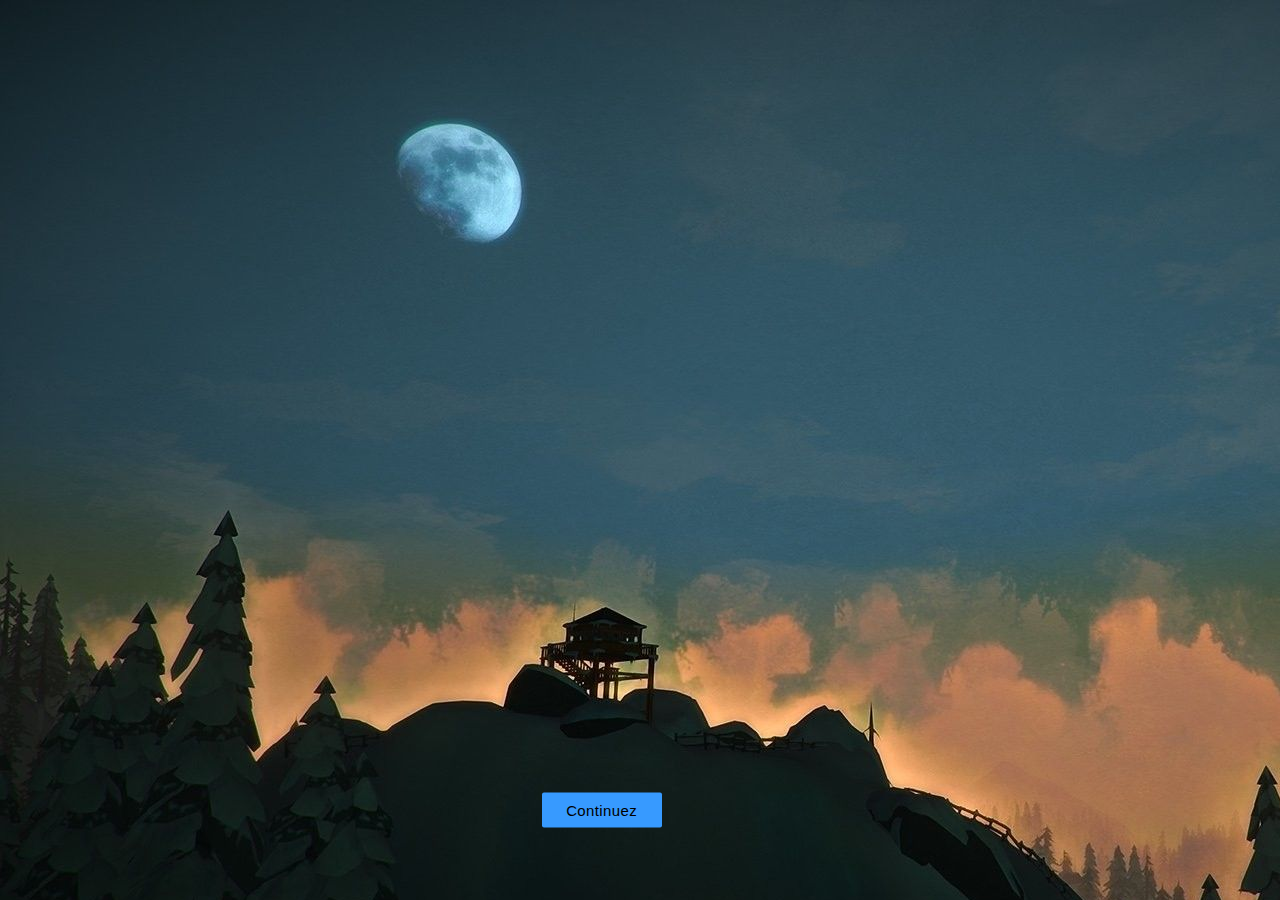
==== index.html @ bfd67bca "Update index.html" ====
<!DOCTYPE html>
<html>
<head>
	<title>11z</title>

	<link rel="stylesheet" type="text/css" href="animation/style.css">
</head>
<body>

<canvas></canvas>

<button type="button" href="pyrenees">
  <span><a href="pyrenees.html">Continuez</a></span>
</button>

</body>

 <style>
body {
  background-image: url('bg.jpg');
}
</style> 
</html>
---- animation/style.css ----
html,
body {
  height: 100%;
  overflow: hidden;
  background: #f2f2f2;
  margin: 0;
}

a:link {
  text-decoration: none;
}

a:visited {
  text-decoration: none;
}

a:hover {
  text-decoration: none;
}

a:active {
  text-decoration: none;
}

 /* unvisited link */
a:link {
  color: black;
}

/* visited link */
a:visited {
  color: black;
}

/* mouse over link */
a:hover {
  color: white;
}

/* selected link */
a:active {
  color: white;
} 



 button {
  font-family: 'Hind Guntur', sans-serif;
  font-size: 15px;
  line-height: 1;
  color: #fff;
  letter-spacing: 0.025em;

  background: #379aff;
  padding: 10px 0 10px;
  cursor: pointer;
  border: 0;
  border-radius: 2px;
  min-width: 120px;
  overflow: hidden;

  position: absolute;
  top: 90%;
  left: 47%;
  transform: translate(-50%, -50%);
}

button span {
  display: block;
  position: relative;
  z-index: 10;
}

button:after,
button:before {
  padding: 18px 0 11px;
  content: '';
  position: absolute;
  top: 0;
  left: calc(-100% - 30px);
  height: calc(100% - 29px);
  width: calc(100% + 20px);
  color: #fff;
  border-radius: 2px;
  transform: skew(-25deg);
}

button:after {
  background: #fff;
  transition: left 0.8s cubic-bezier(0.86, 0, 0.07, 1) 0.2s;
  z-index: 0;
  opacity: 0.8;
}

button:before {
  background: #13c276;
  z-index: 5;
  transition: left 1s cubic-bezier(0.86, 0, 0.07, 1);
}

button:hover:after {
  left: calc(0% - 10px);
  transition: left 0.8s cubic-bezier(0.86, 0, 0.07, 1);
}

button:hover:before {
  left: calc(0% - 10px);
  transition: left 1s cubic-bezier(0.86, 0, 0.07, 1);
}

canvas {
  width: 420px;
  height: 420px;
  background: transparent;
  position: absolute;
  top: 50%;
  left: 50%;
  transform: translate(-50%, -50%);
  pointer-events: none;
}
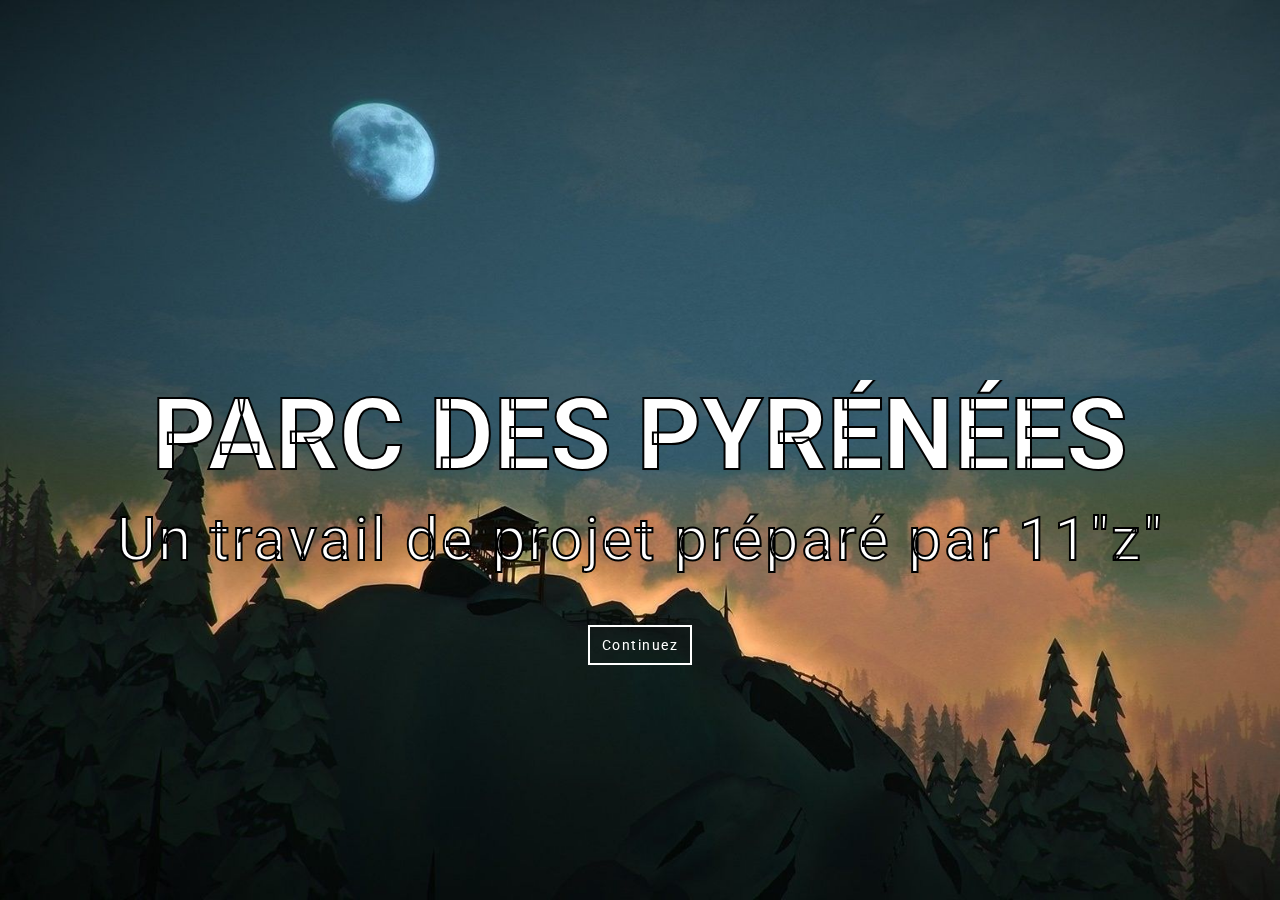
==== commit 9b24ed9e: "Update index.html" ====
--- a/index.html
+++ b/index.html
@@ -1,24 +1,88 @@
-<!DOCTYPE html>
-<html>
-<head>
-	<title>11z</title>
+<!doctype html>
+<html lang="en-US">
+	<head>
 
-	<link rel="stylesheet" type="text/css" href="animation/style.css">
-</head>
-<body>
+		<meta charset="utf-8">
+		<meta http-equiv="X-UA-Compatible" content="IE=edge">
+		<title>11z</title>
 
-<canvas></canvas>
+		<!-- Mobile Metas -->
+		<meta name="viewport" content="width=device-width, initial-scale=1">
+        
+        <!-- Google Fonts  -->
+		<link href='http://fonts.googleapis.com/css?family=Roboto:400,700,500' rel='stylesheet' type='text/css'> <!-- Body font -->
+		<link href='http://fonts.googleapis.com/css?family=Lato:300,400' rel='stylesheet' type='text/css'> <!-- Navbar font -->
 
-<button type="button" href="pyrenees">
-  <span><a href="pyrenees.html">Continuez</a></span>
-</button>
+		<!-- Libs and Plugins CSS -->
+		<link rel="stylesheet" href="inc/bootstrap/css/bootstrap.min.css">
+		<link rel="stylesheet" href="inc/animations/css/animate.min.css">
+		<link rel="stylesheet" href="inc/font-awesome/css/font-awesome.min.css"> <!-- Font Icons -->
+		<link rel="stylesheet" href="inc/owl-carousel/css/owl.carousel.css">
+		<link rel="stylesheet" href="inc/owl-carousel/css/owl.theme.css">
 
-</body>
+		<!-- Theme CSS -->
+        <link rel="stylesheet" href="css/reset.css">
+		<link rel="stylesheet" href="css/style.css">
+		<link rel="stylesheet" href="css/mobile.css">
 
- <style>
-body {
-  background-image: url('bg.jpg');
-}
-</style> 
+		<!-- Skin CSS -->
+		<link rel="stylesheet" href="css/skin/cool-gray.css">
+        <!-- <link rel="stylesheet" href="css/skin/ice-blue.css"> -->
+        <!-- <link rel="stylesheet" href="css/skin/summer-orange.css"> -->
+        <!-- <link rel="stylesheet" href="css/skin/fresh-lime.css"> -->
+        <!-- <link rel="stylesheet" href="css/skin/night-purple.css"> -->
+
+		<!-- HTML5 Shim and Respond.js IE8 support of HTML5 elements and media queries -->
+		<!-- WARNING: Respond.js doesn't work if you view the page via file:// -->
+
+		<!--[if lt IE 9]>
+			<script src="https://oss.maxcdn.com/html5shiv/3.7.2/html5shiv.min.js"></script>
+			<script src="https://oss.maxcdn.com/respond/1.4.2/respond.min.js"></script>
+		<![endif]-->
+
+	</head>
+
+    <body data-spy="scroll" data-target="#main-navbar">
+        <div class="page-loader"></div>  <!-- Display loading image while page loads -->
+    	<div class="body">
+
+            
+        	<!-- Begin text carousel intro section -->
+			<section id="text-carousel-intro-section" class="parallax" data-stellar-background-ratio="0.5" style="background-image: url(bg.jpg);">
+				
+				<div class="container">
+					<div class="caption text-center text-white" data-stellar-ratio="0.7">
+
+						<div id="owl-intro-text" class="owl-carousel">
+							<div class="item">
+								<h1>Parc des Pyrénées</h1>
+								<p>Un travail de projet préparé par 11"z"</p>
+                                <div class="extra-space-l"></div>
+								<a class="btn btn-blank" href="pyrenees" role="button">Continuez</a>
+							</div>
+						</div>
+
+					</div> <!-- /.caption -->
+				</div> <!-- /.container -->
+
+
+        <!-- Plugins JS -->
+		<script src="inc/jquery/jquery-1.11.1.min.js"></script>
+		<script src="inc/bootstrap/js/bootstrap.min.js"></script>
+		<script src="inc/owl-carousel/js/owl.carousel.min.js"></script>
+		<script src="inc/stellar/js/jquery.stellar.min.js"></script>
+		<script src="inc/animations/js/wow.min.js"></script>
+        <script src="inc/waypoints.min.js"></script>
+		<script src="inc/isotope.pkgd.min.js"></script>
+		<script src="inc/classie.js"></script>
+		<script src="inc/jquery.easing.min.js"></script>
+		<script src="inc/jquery.counterup.min.js"></script>
+		<script src="inc/smoothscroll.js"></script>
+
+		<!-- Theme JS -->
+		<script src="js/theme.js"></script>
+
+    </body> 
+        
+            
 </html>
-
--- a/css/style.css
+++ b/css/style.css
@@ -0,0 +1,1136 @@
+
+html {
+	height: 100% !important;
+}
+body {
+	position: relative;
+	height: 100%;
+	font-size: 14px;
+	color: #363940;
+}
+body .body {
+	height: 100%;
+}
+.cover {
+	position: absolute;
+	width: 100%;
+	height: 100%;
+	left: 0px;
+	top: 0px;
+	background-color: rgba(0, 46, 82, 0.15);
+	padding: 20px;
+}
+.page {
+  overflow: hidden;
+  background-color: #fff;
+  padding: 50px 0;
+}
+* {
+	border-radius: 0 !important;
+	-webkit-border-radius: 0 !important;
+	-moz-border-radius: 0 !important;
+}
+*:focus { 
+	outline: none !important;
+	box-shadow: none !important;
+}
+
+/* Begin Fonts */
+body {
+	font-family: 'Roboto', Helvetica, Arial, sans-serif;
+}
+h1, h2, h3, h4, h5, h6 {
+	font-family: 'Roboto', Helvetica, Arial, sans-serif;
+	font-weight: 700;
+	margin-bottom: 10px;
+}
+h1 {
+	font-size: 69px;
+	  -webkit-text-stroke-width: 2px;
+  -webkit-text-stroke-color: black;
+}
+h2 {
+	font-size: 30px;
+}
+h3 {
+	font-size: 26px;
+}
+h4 {
+	font-size: 22px;
+}
+h5 {
+	font-size: 18px;
+}
+p {
+	font: 20px/1.5em "Roboto";
+	  -webkit-text-stroke-width: 2px;
+  -webkit-text-stroke-color: black;
+}
+.navbar-nav > li > a {
+	font-family: "Lato", Helvetica, Arial, sans-serif;
+}
+/* End Fonts */
+
+
+section {
+	position: relative;
+}
+.page-loader {
+	position: fixed;
+	left: 0px;
+	top: 0px;
+	width: 100%;
+	height: 100%;
+	z-index: 99999;
+	background: #FFF url(../img/page-loader.gif) center center no-repeat;
+}
+.devider {
+	width: 100%;
+	height: 23px;
+	background: url('../img/devider.png') no-repeat center center;
+	margin: 5px 0 10px;
+}
+.thumbnail {
+	padding: 15px;
+	margin-bottom: 20px;
+	background-color: #FFF;
+	border: 1px solid #DDD;
+	-webkit-transition: all 0.2s ease-in-out;
+	-moz-transition: all 0.2s ease-in-out;
+	-o-transition: all 0.2s ease-in-out;
+	-ms-transition: all 0.2s ease-in-out;
+	transition: all 0.2s ease-in-out;
+}
+.form-control {
+	-webkit-box-shadow: none;
+	box-shadow: none;
+}
+.parallax {
+	position: relative;
+	background-position: 0 0;
+	background-repeat: no-repeat;
+	background-attachment: fixed;
+	-webkit-background-size: cover;
+  	background-size: cover;
+}
+
+#header {
+	/* height: 98px; */
+}
+
+
+/* ===== Begin text colors ===== */
+.text-main { color: #363940; } /* Theme main color */
+.text-white { color: #FFF; }
+.text-off-white { color: #e7e7e7;}
+.text-dark { color: #000; }
+
+
+/* ===== Begin navbar ===== */
+.navbar {
+	margin: 0;
+	border: none;
+	-webkit-transition: all 0.2s ease-in-out;
+	-moz-transition: all 0.2s ease-in-out;
+	-o-transition: all 0.2s ease-in-out;
+	-ms-transition: all 0.2s ease-in-out;
+	transition: all 0.2s ease-in-out;
+}
+.navbar .container {
+	padding-left: 50px;
+	padding-right: 50px;
+}
+
+
+/* Navbar brand (logo) */
+.navbar-brand {
+	background-repeat: no-repeat;
+	background-position: left center;
+	width: 150px;
+	height: auto;
+	padding: 24px 0;
+	text-indent: -99999px;
+	font-size: 24px;
+	font-weight: 600;
+	line-height: 20px;
+	letter-spacing: 4px;
+	-webkit-transition: all 0.2s ease-in-out;
+	-moz-transition: all 0.2s ease-in-out;
+	-o-transition: all 0.2s ease-in-out;
+	-ms-transition: all 0.2s ease-in-out;
+	transition: all 0.2s ease-in-out;
+}
+.navbar-default .navbar-brand {
+	background-image: url(../img/logo.png);
+}
+.navbar-shrink .navbar-brand {
+	background-image: url(../img/logo.png);
+}
+.navbar-transparent .navbar-brand {
+	background-image: url(../img/logo.png);
+}
+.navbar-inverse .navbar-brand {
+	background-image: url(../img/logo.png);
+}
+
+/* Navbar links */
+.navbar-nav > li > a {
+	padding: 24px 0;
+	margin-left: 25px;
+	text-transform: uppercase;
+	font-size: 13px;
+	font-weight: 600;
+}
+
+/* Navbar dropdown */
+.dropdown-left {
+	left: 0 !important;
+	right: auto !important;
+}
+.dropdown-right {
+	right: 0 !important;
+	left: auto !important;
+}
+.navbar-default .navbar-nav > .open > a, .navbar-default .navbar-nav > .open > a:hover, .navbar-default .navbar-nav > .open > a:focus {
+	background-color: transparent;
+}
+.navbar-default .dropdown-menu {
+	padding: 10px 0;
+}
+.dropdown-menu > li > a {
+	padding: 4px 20px;
+	text-transform: uppercase;
+}
+.dropdown-menu > li > a:hover, .dropdown-menu > li > a:focus, .dropdown-menu > li > a.active, .dropdown-menu > .active > a, .dropdown-menu > .active > a:hover, .dropdown-menu > .active > a:focus {
+	text-decoration: none;
+	background-color: transparent;
+}
+
+/* Navbar inverse dropdown */
+.navbar-inverse .dropdown-menu {
+	padding: 10px 0;
+}
+
+/* Navbar fixed */
+.navbar-fixed-top .container {
+	-webkit-transition: all 0.2s ease-in-out;
+	-moz-transition: all 0.2s ease-in-out;
+	-o-transition: all 0.2s ease-in-out;
+	-ms-transition: all 0.2s ease-in-out;
+	transition: all 0.2s ease-in-out;
+}
+
+.navbar-shrink {
+	z-index: 9999;
+	-webkit-box-shadow: 0 1px 3px rgba(0, 0, 0, 0.12);
+	-moz-box-shadow: 0 1px 3px rgba(0, 0, 0, 0.12);
+	box-shadow: 0 1px 3px rgba(0, 0, 0, 0.12);
+}
+.navbar-shrink .navbar-brand {
+	font-size: 20px;
+}
+.navbar-default.navbar-fixed-top.navbar-shrink .container {
+}
+.navbar-fixed-top.navbar-shrink .container {
+	padding-top: 0 !important;
+	padding-bottom: 0 !important;
+}
+.navbar-default.navbar-fixed-top.navbar-shrink .navbar-nav > li > a {
+	padding-top: 24px;
+	padding-bottom: 24px;
+}
+
+/* Navbar transparent */
+.navbar-transparent {
+	background-color: rgba(0, 0, 0, 0);
+}
+.navbar-fixed-top.navbar-transparent .container {
+	padding-top: 30px;
+	padding-bottom: 0;
+}
+.navbar-fixed-bottom.navbar-transparent .container {
+	padding-top: 0;
+	padding-bottom: 30px;
+}
+.navbar-transparent .navbar-nav > li > a {
+	color: #FFF;
+}
+.navbar-transparent .navbar-brand, .navbar-transparent .navbar-brand:focus {
+	color: #FFF;
+}
+/* ===== End navbar ===== */
+
+
+/* ===== Begin intro ===== */
+/* Begin text carousel intro */
+#text-carousel-intro-section {
+	height: 100%;
+}
+#text-carousel-intro-section .container {
+	height: 100%;
+}
+#text-carousel-intro-section .caption {
+	position: relative;
+	top: 50%;
+	margin-top: -70px;
+}
+#text-carousel-intro-section .caption h1 {
+	margin-top: 0;
+	margin-bottom: 5px;
+	font-size: 100px;
+	text-transform: uppercase;
+	text-shadow: 1px 1px 1px rgba(0,0,0,0.3);
+}
+#text-carousel-intro-section .caption p {
+	letter-spacing: 2px;
+	font-size: 60px;
+}
+/* End text carousel intro */
+/* ===== End intro ===== */
+
+
+/* ===== Begin roatet boxes ===== */
+/* Begin rotate box-1 */
+.rotate-box-1, .rotate-box-2 {
+	display: inline-block;
+	margin: 30px 0;
+	-webkit-transition: all 0.2s ease-in-out;
+	-moz-transition: all 0.2s ease-in-out;
+	-o-transition: all 0.2s ease-in-out;
+	-ms-transition: all 0.2s ease-in-out;
+	transition: all 0.2s ease-in-out;
+}
+a.rotate-box-1, a.rotate-box-2 {
+	text-decoration: none;
+	color: #363940;
+}
+a.rotate-box-1:hover, a.rotate-box-2:hover {
+	color: #676D75;
+}
+.rotate-box-1 .rotate-box-icon {
+	display: inline-block;
+	text-align: center;
+	margin-bottom: 15px;
+	margin-right: 25px;
+	margin-top: 10px;
+	float:left;
+	-webkit-transition: all 0.2s ease-in-out;
+	-moz-transition: all 0.2s ease-in-out;
+	-o-transition: all 0.2s ease-in-out;
+	-ms-transition: all 0.2s ease-in-out;
+	transition: all 0.2s ease-in-out;
+}
+.rotate-box-1.square-icon .rotate-box-icon, .rotate-box-2.square-icon .rotate-box-icon {
+	width: 45px;
+	height: 45px;
+	line-height: 45px;
+	color: #FFF !important;
+	font-size: 18px;
+	-webkit-transform: rotate(45deg);
+	-moz-transform: rotate(45deg);
+	-o-transform: rotate(45deg);
+	transform: rotate(45deg);
+}
+.rotate-box-1.square-icon .rotate-box-icon:after, .rotate-box-2.square-icon .rotate-box-icon:after {
+	content: "";
+	position: absolute;
+	top: 3px;
+	right: 3px;
+	bottom: 3px;
+	left: 3px;
+	border: 2px solid #FFF;
+}
+.rotate-box-1:hover.square-icon .rotate-box-icon , .rotate-box-2:hover.square-icon .rotate-box-icon{
+	-webkit-transform: rotate(0deg);
+	-moz-transform: rotate(0deg);
+	-o-transform: rotate(0deg);
+	transform: rotate(0deg);
+}
+.rotate-box-1.square-icon .rotate-box-icon .fa, .rotate-box-2.square-icon .rotate-box-icon .fa{
+	-webkit-transition: all 0.2s ease-in-out;
+	-moz-transition: all 0.2s ease-in-out;
+	-o-transition: all 0.2s ease-in-out;
+	-ms-transition: all 0.2s ease-in-out;
+	transition: all 0.2s ease-in-out;
+	-webkit-transform: rotate(-45deg);
+	-moz-transform: rotate(-45deg);
+	-o-transform: rotate(-45deg);
+	transform: rotate(-45deg);
+}
+.rotate-box-1:hover.square-icon .rotate-box-icon .fa, .rotate-box-2:hover.square-icon .rotate-box-icon .fa{
+	-webkit-transform: rotate(0deg);
+	-moz-transform: rotate(0deg);
+	-o-transform: rotate(0deg);
+	transform: rotate(0deg);
+}
+
+.rotate-box-1 .rotate-box-info a, .rotate-box-2 .rotate-box-info a {
+	-webkit-transition: all 0.2s ease-in-out;
+	-moz-transition: all 0.2s ease-in-out;
+	-o-transition: all 0.2s ease-in-out;
+	-ms-transition: all 0.2s ease-in-out;
+	transition: all 0.2s ease-in-out;
+}
+.rotate-box-1 h4, .rotate-box-2 h4 {
+	font-weight: 400;
+}
+.rotate-box-1 p {
+	padding: 0 10px;
+}
+.rotate-box-1 .rotate-box-info {
+	padding-left: 60px;
+}
+
+/* End rotate box-1 */
+
+
+/* Begin rotate box-2 */
+.rotate-box-2 .rotate-box-icon {
+	display: inline-block;
+	text-align: center;
+	margin-bottom: 15px;
+	-webkit-transition: all 0.2s ease-in-out;
+	-moz-transition: all 0.2s ease-in-out;
+	-o-transition: all 0.2s ease-in-out;
+	-ms-transition: all 0.2s ease-in-out;
+	transition: all 0.2s ease-in-out;
+}
+
+.rotate-box-2.square-icon .rotate-box-icon {
+	width: 75px;
+	height: 75px;
+	line-height: 75px;
+	font-size: 36px;
+}
+
+.rotate-box-2.square-icon .rotate-box-info {
+	margin-top: 30px;
+}
+/* End rotate box-2 */
+/* ===== End rotate boxes ===== */
+
+
+/* ===== Begin progress bar ===== */
+.skill-bar {
+}
+.progress {
+	overflow: visible;
+	height: 25px;
+	margin-bottom: 20px;
+	-webkit-box-shadow: none;
+	box-shadow: none;
+}
+.progress .percent {
+	position: relative;
+	background-color: #222;
+	padding: 7px;
+	color: #FFF;
+	top: -23px;
+}
+.progress .percent:after {
+	content: "";
+	position: absolute;
+	left: 50%;
+	margin-left: -4px;
+	bottom: -4px;
+	width: 0;
+	height: 0;
+	border-left: 4px solid rgba(0, 0, 0, 0);
+	border-right: 4px solid rgba(0, 0, 0, 0);
+	border-top: 4px solid #222;
+}
+.progress-bar {
+	font-size: 10px;
+	line-height: 7px;
+	text-align: right;
+	-webkit-box-shadow: none;
+	box-shadow: none;
+}
+.progress-lebel h6{
+	margin-bottom: 10px;
+	letter-spacing: 2px;
+}
+/* ===== End progress bar ===== */
+
+
+/* Begin cta section */
+#cta-section {
+	padding: 70px 0 80px;
+}
+.cta-btn {
+	margin-top: 30px;
+}
+/* End cta section */
+
+
+/* ===== Begin testimonial ===== */
+.testimonial {
+	position: relative;
+	overflow: hidden;
+	padding: 80px 0;
+}
+
+.testimonial .cover {
+	background-color: rgba(0, 7, 11, 0.87);
+}
+.testimonial-inner {
+	position: relative;
+	max-width: 800px;
+	z-index: 9;
+}
+.testimonial-inner .heading {
+	margin-bottom: 20px;
+}
+.testimonial-inner blockquote {
+	border: none;
+}
+.testimonial-inner blockquote p {
+	letter-spacing: 2px;
+	padding-bottom: 20px;
+}
+.testimonial-inner blockquote cite {
+	font-style: normal;
+	color: #fff;
+	font-size: 1.5em;
+}
+/* ===== End testimonial ===== */
+
+
+/* ===== Begin Portfolio===== */
+.portfolio_area{}
+.portfolio{}
+.portfoloi_top{}
+.portfoloi_content_area{}
+.portfolio_menu{
+	text-align: center;
+	overflow: hidden;
+	margin-top:22px;
+	margin-bottom:48px;
+}
+.portfolio_menu ul{
+	list-style: none outside none;
+    text-align: center;
+}
+.portfolio_menu ul li{
+    display: inline-block;
+}
+.portfolio_menu ul li a{
+	color: #363940;
+	background: transparent;
+    display: inline-block;
+    margin: 4px;
+    padding: 8px 10px;
+    text-decoration: none;
+    text-transform: uppercase;
+}
+.portfolio_content{}
+.portfolio_single_content{
+	position: relative;
+	top: 0;
+	left: 0;
+	width: 100%;
+	z-index: 5;
+	margin-bottom:30px;
+	overflow:hidden;
+	
+}
+.portfolio_single_content:hover img{
+	 -o-transform: scale(2);
+	 -webkit-transform: scale(2);
+	 -moz-transform: scale(2);
+	 -ms-transform: scale(2);
+	 transform: scale(2);
+}
+.portfolio_single_content img{
+	width: 100%;
+	position: relative;
+	top: 0;
+	left: 0;
+	z-index: 6;
+	cursor:pointer;
+	-moz-transition:all 1s;
+	-webkit-transition:all 1s;
+	-o-transition:all 1s;
+	-ms-transition:all 1s;
+	transition:all 1s;
+}
+.portfolio_single_content .canv{
+	width:100% !important;
+	height:100% !important;
+}
+.portfolio_single_content div+div{
+	background: none repeat scroll 0 0 rgba(255,255,255,.9);
+	bottom: -100%;
+	color: #FFC000;
+	font-weight: bold;
+	left: 0;
+	margin: 0;
+	min-height: 90px;
+	padding:31px 5px 0 10px;
+	position: absolute;
+	width: 100%;
+	z-index: 12;
+	border-top:0;
+}
+/*.portfolio_single_content:hover div+div{bottom: 0;}*/
+.portfolio_single_content div{
+	position:absolute;
+	top:0;
+	left:0;
+	z-index:10;
+	width:100%;
+	height:100%;
+	text-align:center;
+	transform:scale(0);
+	transition:all .6s;
+	opacity:0;
+}
+.portfolio_single_content:hover div{
+	transform:scale(1);
+	opacity:1;
+}
+.portfolio_single_content div a{
+	color: #FFFFFF;
+	display: block;
+	font-size: 18px;
+	font-weight: bold;
+	margin-top: 40%;
+	padding-bottom: 10px;
+	text-decoration: none;
+	text-transform: uppercase;
+}
+.portfolio_single_content div span{
+	color: #FFFFFF;
+	font-size: 14px;
+	font-weight: normal;
+	margin: 0;
+	padding: 0;
+	text-transform: uppercase;
+}
+.portfolio_content{}
+.portfolio_content{
+    margin-top: 36px;
+    overflow: hidden;
+}
+/* ===== End Portfolio===== */
+
+
+/* ===== Begin Counter-Up ===== */
+.counter-up {
+	position: relative;
+	background-color: #171717;
+	padding: 80px 0 50px 0;
+}
+.counter-up .cover {
+	background-color: rgba(0, 7, 11, 0.8);
+}
+.counter-up .fact {
+}
+.counter-up .fact.last {
+	border-right: none;
+}
+.counter-up .fact-inner {
+	padding-bottom: 30px;
+}
+.counter-up .fact-inner .counter {
+	font-size: 60px;
+}
+/* ===== End Counter-Up ===== */
+
+
+/* ===== Begin team ===== */
+.team-item {
+	height: 120px;
+}	
+.team-item .team-triangle {
+	width: 120px;
+	height: 120px;
+	background: transparent;
+	-ms-transform: rotate(45deg);
+	-webkit-transform: rotate(45deg);
+	transform: rotate(45deg);
+	margin: 0 auto;
+	position: relative;
+	top: 25px;
+	box-shadow: 0 0 0 6px #FFFFFF, 0 0 0 7px #dadbdb;
+	overflow: hidden;
+}
+.team-item img {
+    max-width: 100%;
+}
+.team-items {
+	margin-bottom: 50px;
+	padding-top: 10px;
+	margin-top: 0;
+}
+.team-triangle .content {
+	-ms-transform: rotate(-45deg);
+	-webkit-transform: rotate(-45deg);
+	transform: rotate(-45deg);
+	top: -35px;
+	position: absolute;
+	left: -37px;
+	width: 190px;
+	height: 190px;
+}
+.team-hover {
+	position: absolute;
+	top: 0;
+	left: 0;
+	width: 100%;
+	height: 100%;
+	background: rgba( 103, 109, 117, 0.9);
+	opacity: 0;
+	-webkit-transition: opacity 0.4s ease-in; /* For Safari 3.1 to 6.0 */
+    transition: opacity 0.4s ease-in;
+}
+.team-item .team-triangle:hover .team-hover {
+	opacity: 1;
+}
+.team-hover i {
+    color: rgba(255, 255, 255,.75);
+    font-size: 28px;
+    margin-top: 57px;
+    position: relative;
+}
+.team-hover p {
+    color: #ffffff;
+    font-size: 16px;
+    font-weight: 400;
+    margin-top: 0;
+}
+.team-items .col-md-2:nth-child(7n+5) {
+	clear: left;
+	margin-left: 24.9999999%;
+}
+.team-items .col-md-2:nth-child(7n+1) {
+	clear: left;
+	margin-left: 16.6666666%;
+}
+/* ===== End team ===== */
+
+
+/* ===== Begin partners ===== */
+#partners-section {
+	padding: 80px 0;
+}
+.partners {
+	background-color: #252320;
+}
+
+.partners img {
+	max-width: 100%;
+	padding: 0 15px;
+}
+/* ===== End partners ===== */
+
+
+/* ===== Begin panels ===== */
+.panel, .panel-heading, .panel-footer  {
+}
+/* ===== End panels ===== */
+
+/* ===== Begin prices ===== */
+.prices .panel {
+	position: relative;
+	overflow: hidden;
+	border: none;
+}
+.prices .panel-body .lead {
+	margin: 0;
+	font-size: 48px;
+}
+.prices .panel-footer {
+	padding: 25px 15px;
+}
+
+/* panel-default */
+.prices .panel-default .panel-heading {
+	padding-top: 25px;
+	border: none;
+}
+.prices .panel-default .panel-body {
+	background-color: #EEE;
+}
+.prices .panel-default .list-group-item {
+	color: #222;
+	border: none;
+}
+.prices .panel-default .panel-footer {
+	background-color: #EEE;
+}
+
+/* price-box-featured */
+.price-box-featured {
+	z-index: 9;
+}
+.price-box-featured .panel {
+	box-shadow: 0 0 15px 2px rgba(0, 0, 0, 0.21);
+	-webkit-transform: scale(1.1);
+	-moz-transform: scale(1.1);
+	-ms-transform: scale(1.1);
+	-o-transform: scale(1.1);
+	transform: scale(1.1);
+}
+.prices .price-box-featured .price-box-ribbon {
+	position: absolute;
+	width: 150px;
+	top: 25px;
+	right: -35px;
+	text-align: center;
+	padding: 5px 20px;
+	background: #FFF;
+	color: #E83F33;
+	-webkit-transform: rotate(45deg);
+	-moz-transform: rotate(45deg);
+	-ms-transform: rotate(45deg);
+	-o-transform: rotate(45deg);
+	transform: rotate(45deg);
+}
+/* ===== End prices ===== */
+
+
+/* ===== Begin social ===== */
+#social-section {
+	padding: 80px 0;
+}
+ul.social-list {
+	text-align: center;
+	margin: 0 auto;
+}
+ul.social-list li{
+	display: inline-block;
+	margin-right: 20px;
+}
+ul.social-list li .rotate-box-1 {
+	margin: 0;
+}
+ul.social-list li a i {
+	color: #fff;
+	font-size:20px;
+}
+/* ===== End social ===== */
+
+
+/* ===== Begin contact ===== */
+#contact-section {
+	position: relative;
+}
+#contact-section h4 {
+	font-weight: 400;
+}
+#contact-section .cover {
+	background-color: rgba(5, 8, 11, 0.93);
+}
+#contact-section .contact .contact-form {
+	margin-bottom: 40px;
+}
+#contact-section .contact .contact-form h4 {
+	margin-bottom: 25px;
+}
+#contact-section .contact .contact-form .input-lg {
+	font-size: 14px;
+}
+#contact-section .contact .contact-form button {
+	width: 100%;
+	height: 40px;
+}
+#contact-section .contact .contact-form button:hover {
+	color: #fff;
+}
+#contact-section .contact .form-control {
+	background-color: rgba(255, 255, 255, 0.06);
+	border-color: #2A2A2A;
+}
+#contact-section .contact .form-control:focus {
+	background-color: #171717;
+	box-shadow: none;
+}
+
+ul.contact-address {
+	float: left;
+	width: 100%;
+	padding: 0;
+	margin: 15px 0 ;
+}
+ul.contact-address li {
+	padding: 0 0 20px;
+	margin: 0;
+}
+ul.contact-address li:last-child {
+	padding-bottom: 0;
+}
+ul.contact-address li i {
+	margin-right: 10px;
+}
+/* ===== End contact ===== */
+
+
+/* ===== Begin footer ===== */
+.footer-top {
+	padding: 60px 0 35px;
+}
+.footer-top .col-md-4 {
+	margin-bottom: 25px;
+}
+.footer {
+	padding: 30px 0;
+}
+.footer a{
+	text-decoration: none;
+}
+
+/*Widget1: Useful Links*/
+ul.imp-links {
+	margin-top: 15px;
+}
+ul.imp-links li {
+	padding: 5px 0;
+}
+ul.imp-links li a {
+	text-decoration: none;
+	color: #fff;
+}
+
+/*Widget2: subscribe form*/
+#subscribe #result {
+    display: block;
+    width: 100% !important;
+}
+#footer_signup {
+    margin: 20px 0;
+}
+#subscribe > input[type="text"] {
+    border: 0 none;
+    color: #99abb7;
+    font-style: italic;
+    font-size: 0.9em;
+    padding: 7px 10px;
+    width: 170px;
+    height: 30px;
+}
+#subscribe > button[type="submit"] {
+    background: none repeat scroll 0 0 #21c2f8;
+    border: 0 none;
+    color: #ffffff;
+    font-style: normal;
+    font-weight: 300;
+    padding: 7px 20px;
+    height: 30px;
+    transition: all 0.4s ease-in;
+}
+
+/*Widget3: twitter*/
+.single-tweet {
+    overflow: hidden;
+    padding-bottom: 15px;
+    padding-top: 10px;
+    word-spacing: 2px;
+}
+
+.tweet-content {
+    padding-bottom: 10px;
+    line-height: 1.5em;
+}
+/* ===== End footer ===== */
+
+
+/* ===== Begin page header ===== */
+.page-header {
+	margin: 0 0 60px 0;
+	padding: 0;
+	border: none;
+}
+.page-header h2 {
+	text-transform: uppercase;
+}
+p.subtitle {
+	letter-spacing: 2px;
+	margin-top: 10px;
+}
+/* ===== End page header ===== */
+
+
+/* ===== Begin extra-space ===== */
+.extra-space-m {
+	width: 100%;
+	height: 20px;
+}
+.extra-space-l {
+	width: 100%;
+	height: 40px;
+}
+.extra-space-xl {
+	width: 100%;
+	height: 60px;
+}
+.extra-space-xxl {
+	width: 100%;
+	height: 80px;
+}
+/* ===== End more-space ===== */
+
+
+/* ===== Begin OWL carousel ===== */
+.owl-carousel {
+	cursor: e-resize;
+}
+.owl-theme .owl-controls {
+	margin-top: 30px;
+}
+.owl-theme .owl-controls .owl-page span {
+	background: rgba(0, 0, 0, 0);
+	width: 14px;
+	height: 14px;
+	border: 3px solid #fff;
+	-webkit-transform: rotate(45deg);
+	-moz-transform: rotate(45deg);
+	-o-transform: rotate(45deg);
+	transform: rotate(45deg);
+}
+.owl-theme .owl-controls .owl-page.active span, .owl-theme .owl-controls.clickable .owl-page:hover span {
+	background: rgba(0, 0, 0, 0);
+	border: 3px solid #fff;
+}
+.owl-buttons {
+	position: absolute;
+	top: 50%;
+	margin-top: -25px;
+	width: 100%;
+}
+.owl-theme .owl-controls .owl-buttons div {
+	position: absolute;
+	width: 100px;
+	height: 100px;
+	line-height: 100px;
+	margin: 0;
+	text-align: center;
+	background: transparent;
+	opacity: 1;
+}
+.owl-theme .owl-controls.clickable .owl-buttons div:hover {
+	opacity: .5;
+}
+.owl-next {
+	background-image: url(../img/arrow-right.png) !important;
+	background-repeat: no-repeat !important;
+	background-position: center !important;
+	right: 0;
+}
+.owl-prev {
+	background-image: url(../img/arrow-left.png) !important;
+	background-repeat: no-repeat !important;
+	background-position: center !important;
+	left: 0;
+}
+/* ===== End OWL carousel ===== */
+
+
+/* ===== Begin buttons ===== */
+.btn {
+	position: relative;
+	letter-spacing: 1.5px;
+	border: none;
+}
+.btn:active {
+	top: 2px;
+}
+
+/* Button default */
+.btn-default, .btn-default:focus, .btn-default.focus, .btn-default:active, .btn-default.active {
+	-webkit-transition: all 0.6s ease-in-out;
+	-moz-transition: all 0.6s ease-in-out;
+	-o-transition: all 0.6s ease-in-out;
+	-ms-transition: all 0.6s ease-in-out;
+	transition: all 0.6s ease-in-out;
+}
+
+/* Button blank */
+.btn-blank {
+	border: 2px solid #fff;
+	color: #fff;
+	padding: 8px 12px;
+	display: inline-block;
+	vertical-align: middle;
+	-webkit-transform: translateZ(0);
+	transform: translateZ(0);
+	box-shadow: 0 0 1px rgba(0, 0, 0, 0);
+	-webkit-backface-visibility: hidden;
+	backface-visibility: hidden;
+	-moz-osx-font-smoothing: grayscale;
+	position: relative;
+	-webkit-transition-property: color;
+	transition-property: color;
+	-webkit-transition-duration: 0.3s;
+	transition-duration: 0.3s;
+}
+.btn-blank:before {
+	content: "";
+	position: absolute;
+	z-index: -1;
+	top: 0;
+	left: 0;
+	right: 0;
+	bottom: 0;
+	background: #fff;
+	-webkit-transform: scaleY(0);
+	transform: scaleY(0);
+	-webkit-transform-origin: 50% 100%;
+	transform-origin: 50% 100%;
+	-webkit-transition-property: transform;
+	transition-property: transform;
+	-webkit-transition-duration: 0.3s;
+	transition-duration: 0.3s;
+	-webkit-transition-timing-function: ease-out;
+	transition-timing-function: ease-out;
+}
+.btn-blank:hover, .btn-blank:focus, .btn-blank:active {
+	color: #333;
+}
+.btn-blank:hover:before, .btn-blank:focus:before, .btn-blank:active:before {
+	-webkit-transform: scaleY(1);
+	transform: scaleY(1);
+}
+
+/* Button active */
+.btn:active, .btn.active {
+	-webkit-box-shadow: inset 0 3px 5px rgba(0, 0, 0, 0.16);
+	box-shadow: inset 0 3px 5px rgba(0, 0, 0, 0.16);
+}
+
+/* Button large */
+.btn-lg {
+	font-size: 1.3em;
+	padding: 10px 40px;
+}
+.btn-lg-xl {
+	font-size: 1.4em;
+	padding: 10px 80px;
+}
+
+
+/* Scroll to top button */
+.scrolltotop {
+	position: fixed;
+	display: none;
+	bottom: 20px;
+	right: 30px;
+	width: 34px;
+	height: 34px;
+	line-height: 34px;
+	text-align: center;
+	text-decoration: none;
+	z-index: 9999;
+	-webkit-transform: rotate(45deg);
+	-moz-transform: rotate(45deg);
+	-o-transform: rotate(45deg);
+	transform: rotate(45deg);
+}
+.scrolltotop .fa {
+	padding-left: 4px;
+	-webkit-transform: rotate(-45deg);
+	-moz-transform: rotate(-45deg);
+	-o-transform: rotate(-45deg);
+	transform: rotate(-45deg);
+}
+/* ===== End buttons ===== */
--- a/css/mobile.css
+++ b/css/mobile.css
@@ -0,0 +1,279 @@
+/*==================================================
+=            Bootstrap 3 Media Queries             =
+==================================================*/
+
+/*==========  Mobile First Method  ==========*/
+
+/* Custom, iPhone Retina */ 
+@media only screen and (min-width : 320px) {
+    
+}
+
+/* Extra Small Devices, Phones */ 
+@media only screen and (min-width : 480px) {
+
+}
+
+/* Small Devices, Tablets */
+@media only screen and (min-width : 768px) {
+	/* Make Navigation Toggle on Desktop Hover (use class: dropdown-hover) */
+    .dropdown-hover:hover > .dropdown-menu {
+        display: block;
+    }
+}
+
+/* Medium Devices, Desktops */
+@media only screen and (min-width : 992px) {
+
+}
+
+/* Large Devices, Wide Screens */
+@media only screen and (min-width : 1200px) {
+	
+}
+
+
+
+
+
+/*==========  Non-Mobile First Method  ==========*/
+
+/* Large Devices, Wide Screens */
+@media only screen and (max-width : 1200px) {
+
+	/* Text Carousel */
+	#text-carousel-intro-section .caption h1 {
+		font-size: 50px;
+	}
+
+	/* Team */
+	.team-item .team-triangle {
+		width: 90px;
+		height: 90px;
+	}
+	.team-triangle .content {
+		width: 160px;
+		height: 160px;
+	}
+	.team-hover i {
+		margin-top: 50px;
+	}
+	.team-hover p {
+		font-size: 14px;
+	}
+
+}
+
+/* Medium Devices, Desktops */
+@media only screen and (max-width : 992px) {
+
+
+	/* Team */
+	.team-item .team-triangle {
+		width: 120px;
+		height: 120px;
+	}
+	.team-triangle .content {
+		width: 190px;
+		height: 190px;
+	}
+	.team-hover i {
+		margin-top: 57px;
+	}
+	#team-section .col-md-2:nth-child(7n+5),
+    #team-section .col-md-2:nth-child(7n+1){
+        margin-left: 0 !important;
+        clear: none !important;
+    }
+    #team-section .col-md-2 {
+        float: left;
+        margin-bottom: 80px;
+        width: 33.3333%;
+    }
+
+	/* Prices */
+	.price-box-featured .panel {
+		box-shadow: none;
+		-webkit-transform: scale(1);
+		-moz-transform: scale(1);
+		-ms-transform: scale(1);
+		-o-transform: scale(1);
+		transform: scale(1);
+	}
+
+	.prices .price-box-featured .panel-footer {
+		box-shadow: none !important;
+	}
+
+	/* Parallax background */
+	.parallax {
+		background-attachment: scroll !important;
+		background-position: 50% 50% !important;
+		/* background-size: auto auto !important; */
+	}
+
+	/* Text carousel intro section caption */
+	#text-carousel-intro-section .caption {
+		top: 50% !important; /* Removes parallax on caption */
+	}
+	#text-carousel-intro-section .caption h1 {
+		font-size: 34px;
+	}
+	#text-carousel-intro-section .caption h3 {
+		font-size: 12px;
+	}
+
+	/* Error section caption */
+	#error-section .caption h1 {
+		font-size: 100px;
+	}
+	#error-section .caption h2 {
+		font-size: 13px;
+	}
+
+	/* Facts (counter up) */
+	.counter-up .fact-inner .counter {
+		font-size: 42px;
+	}
+	.counter-up .fact-inner .fa-3x {
+		font-size: 36px;
+	}
+
+}
+
+/* Small Devices, Tablets */
+@media only screen and (max-width : 767px) {
+
+	/* Navbar brand */
+	.navbar-brand, .navbar-brand:focus {
+		margin-left: 10px;
+	}
+
+	/* Navbar toggle button */
+	.navbar-toggle {
+		margin-top: 18px;
+		border: none;
+	}
+	.navbar-toggle:hover, .navbar-toggle:focus {
+		background-color: rgba(0, 0, 0, 0) !important;
+	}
+
+	.navbar-toggle .icon-bar {
+		height: 3px;
+	}
+	.navbar-default .navbar-toggle .icon-bar {
+		background-color: #FFF !important;
+	}
+	.navbar-transparent .navbar-toggle .icon-bar {
+		background-color: #FFF !important;
+	}
+	.navbar-inverse .navbar-toggle .icon-bar {
+		background-color: #FFF !important;
+	}
+
+	/* Navbar collapse / links */
+	.navbar-collapse {
+		border-width: 2px;
+	}
+	.navbar-fixed-top .navbar-collapse, .navbar-fixed-bottom .navbar-collapse {
+		max-height: 440px;
+	}
+	.navbar-inverse .navbar-collapse {
+		background-color: #111;
+	}
+	.navbar-nav > li > a {
+		padding: 10px 0 !important;
+		color: #FFF;
+	}
+	.navbar-nav .open .dropdown-menu > li > a {
+		padding: 10px 10px 10px 45px !important;
+	}
+	.navbar-default .navbar-nav > li > a, .navbar-default .navbar-nav .open .dropdown-menu > li > a {
+		color: #222;
+	}
+	.navbar-inverse .navbar-nav > li > a, .navbar-inverse .navbar-nav .open .dropdown-menu > li > a {
+		color: #CCC;
+	}
+	.navbar-default.navbar-shrink .navbar-nav > li.active > a {
+		-webkit-box-shadow: none !important;
+		-moz-box-shadow: none !important;
+		box-shadow: none !important;
+	}
+
+	/* Navbar shrink toggle button */
+	.navbar-shrink .navbar-toggle .icon-bar {
+		background-color: #FFF !important;
+	}
+	.navbar-inverse.navbar-shrink .navbar-toggle .icon-bar {
+		background-color: #FFF !important;
+	}
+
+	/* Page */
+	.page {
+		padding-top: 30px;
+	}
+
+	/* Some Text Center Area */
+	#cta-section, #about-section, #contact-section, #contact-section .contact .form-control {
+		text-align: center;
+	}
+
+	/* Rotate Box */
+	.rotate-box-1 .rotate-box-info {
+		padding-left: 0; 
+	  	text-align: center;
+	}
+	.rotate-box-1 .rotate-box-icon {
+		float: none ;
+		margin-right: 0;
+		margin-bottom: 30px;
+	}
+	a.rotate-box-1 {
+		text-align: center;
+		margin-top: 0;
+	}
+
+	/* Team */
+	 #team-section .col-md-2 {
+        width: 50%;
+        float: left;
+        margin-bottom: 80px;
+    }
+
+	/* Prices */
+	.prices .price-box-featured .panel-footer {
+		box-shadow: none !important;
+	}
+
+	ul.contact-address {
+		margin-bottom: 50px;
+	}
+
+	/* Partners & Foter */
+	#partners-section, footer {
+		text-align: center;
+	}
+
+	/* Hiding elements */
+	.testimonial:before,
+	.owl-prev,
+	.owl-next {
+		display: none !important;
+	}
+
+}
+
+/* Extra Small Devices, Phones */ 
+@media only screen and (max-width : 480px) {
+
+	/* Team */
+	 #team-section .col-md-2 {
+        width: 100%;
+    }
+
+}
+
+/* Custom, iPhone Retina */ 
+@media only screen and (max-width : 320px) {
+    
+}--- a/css/skin/cool-gray.css
+++ b/css/skin/cool-gray.css
@@ -0,0 +1,264 @@
+
+a, a:hover, a:focus {
+	color: #676D75;
+}
+
+/* === Navbar === */
+.navbar-default .navbar-brand, .navbar-default .navbar-brand:focus {
+	color: #fff;
+}
+.navbar-default .navbar-brand:hover {
+	color: #fff;
+}
+.navbar-default, .navbar-default.navbar-fixed-top.navbar-shrink {
+  background-color: #363940;
+}
+.navbar-default .navbar-nav > li > a {
+	color: #a9a9a9;
+}
+.navbar-default .navbar-nav > li > a:hover, .navbar-default .navbar-nav > li > a:focus, .navbar-default .navbar-nav > li.active > a, .navbar-default .navbar-nav>.active>a {
+	color: #fff !important;
+}
+.navbar-default.navbar-fixed-top.navbar-shrink .navbar-nav > li > a {
+	color: #a9a9a9;
+}
+.navbar-default.navbar-shrink .navbar-nav > li > a:hover, .navbar-default.navbar-shrink .navbar-nav > li > a:focus, .navbar-default.navbar-shrink .navbar-nav > li.active > a {
+	color: #fff;
+}
+.navbar-default.navbar-shrink .navbar-nav > li.active > a {
+	-webkit-box-shadow: inset 0 3px #fff !important;
+	-moz-box-shadow: inset 0 3px #fff !important;
+	box-shadow: inset 0 3px #fff !important;
+}
+.navbar-default .dropdown-menu {
+	border: 1px solid #fff;
+	border-top: 2px solid #fff;
+	-webkit-box-shadow: 0 6px 10px rgba(0, 0, 0, 0.08);
+	box-shadow: 0 6px 10px rgba(0, 0, 0, 0.08);
+}
+.dropdown-menu > li > a:hover, .dropdown-menu > li > a:focus, .dropdown-menu > li > a.active, .dropdown-menu > .active > a, .dropdown-menu > .active > a:hover, .dropdown-menu > .active > a:focus {
+	color: #ffff;
+}
+.navbar-default .navbar-nav > .open > a, .navbar-default .navbar-nav > .open > a:hover, .navbar-default .navbar-nav > .open > a:focus {
+	color: #fff;
+}
+.navbar-default .navbar-nav > .active > a, .navbar-default .navbar-nav > .active > a:hover, .navbar-default .navbar-nav > .active > a:focus {
+	background-color: transparent;
+	
+}
+.navbar-default .navbar-nav > li > a:hover, .navbar-default .navbar-nav > li > a:focus, .navbar-default .navbar-nav > li.active > a {
+	
+}
+/* Navbar inverse */
+.navbar-inverse {
+	background-color: #111;
+	color: #CCC;
+}
+.navbar-inverse .navbar-brand {
+	color: #CCC;
+}
+.navbar-inverse .navbar-nav > li > a {
+	color: #CCC;
+}
+.navbar-inverse .navbar-nav > .active > a, .navbar-inverse .navbar-nav > .active > a:hover, .navbar-inverse .navbar-nav > .active > a:focus {
+	background-color: transparent;
+	color: #111;
+}
+.navbar-inverse .navbar-nav > li > a:hover, .navbar-inverse .navbar-nav > li > a:focus, .navbar-inverse .navbar-nav > li.active > a {
+	color: #111;
+}
+/* Navbar inverse dropdown */
+.navbar-inverse .navbar-nav > .open > a, .navbar-inverse .navbar-nav > .open > a:hover, .navbar-inverse .navbar-nav > .open > a:focus {
+	color: #111;
+}
+.navbar-inverse .dropdown-menu {
+	background-color: #1F1F1F;
+	border: 1px solid #111;
+	border-top: 2px solid #111;
+}
+.navbar-inverse .dropdown-menu > li > a {
+	color: #CCC;
+}
+.navbar-inverse .dropdown-menu > li > a:hover, .navbar-inverse .dropdown-menu > li > a:focus {
+	color: #111;
+}
+/* Navbar fixed */
+.navbar-default.navbar-fixed-top.navbar-shrink .navbar-brand {
+	color: #fff;
+}
+.navbar-default.navbar-fixed-top.navbar-shrink .navbar-brand:hover {
+	color: #111;
+}
+/* Navbar fixed inverse */
+.navbar-inverse.navbar-fixed-top.navbar-shrink {
+	background-color: #111;
+}
+
+.navbar-inverse.navbar-fixed-top.navbar-shrink .navbar-nav > li > a {
+	color: #CCC;
+}
+.navbar-inverse.navbar-fixed-top.navbar-shrink .navbar-nav > .active > a, .navbar-inverse.navbar-fixed-top.navbar-shrink .navbar-nav > .active > a:hover, .navbar-inverse.navbar-fixed-top.navbar-shrink .navbar-nav > .active > a:focus,
+.navbar-inverse.navbar-fixed-top.navbar-shrink .navbar-nav > li > a:hover, .navbar-inverse.navbar-fixed-top.navbar-shrink .navbar-nav > li > a:focus, .navbar-inverse.navbar-fixed-top.navbar-shrink .navbar-nav > li.active > a {
+	background-color: transparent;
+	color: #111;
+}
+
+.navbar-fixed-top.navbar-shrink .navbar-brand, .navbar-fixed-top.navbar-shrink .navbar-brand:focus, body.boxed .body .navbar-inverse.navbar-transparent.navbar-shrink .navbar-brand {
+	color: #CCC;
+}
+.navbar-fixed-top.navbar-shrink .navbar-brand:hover {
+	color: #111;
+}
+
+
+
+/* === Text Carousel === */
+#text-carousel-intro-section {
+	background-color: #25282a;
+}
+
+
+
+/* === Rotate Box === */
+.rotate-box-1.square-icon .rotate-box-icon, .rotate-box-2.square-icon .rotate-box-icon {
+	background-color: #363940;
+}
+
+
+
+/* === Progress Bar === */
+.progress {
+	border: 3px solid #363940;
+	background-color: transparent;
+}
+.progress-bar {
+	background-color: #676D75;
+}
+
+
+
+/* === CTA Section, Social & Partners === */
+#cta-section, #partners-section, #social-section {
+	background: #f8f8f8 url('../../img/pat-bg.png') repeat;
+}
+
+
+/* === Portfolio === */
+.active_prot_menu a, .portfolio_menu ul li a:hover{
+	background: #363940 !important;
+	color: #fff !important;
+}
+.portfolio_single_content div{
+	background: none repeat scroll 0 0 rgba( 54, 57, 64, 0.95);
+}
+
+
+
+/* === Team === */
+.team-hover {
+	background: none repeat scroll 0 0 rgba( 54, 57, 64, 0.9);
+}
+
+
+
+/* === Price === */
+.prices .panel-default .panel-heading {
+	box-shadow: inset 0px 4px 0px #363940;
+}
+.prices .price-box-featured .panel-heading {
+	background-color: #363940;
+	color: #FFF;
+}
+.prices .price-box-featured .panel-footer {
+	box-shadow: inset 0px -4px 0px #363940;
+}
+.prices .price-box-featured .price-box-ribbon {
+	color: #363940;
+}
+
+
+
+/* === Contact === */
+#contact-section {
+	background-color: #363940;
+}
+#contact-section .contact .contact-form button {
+	background-color: #363940;
+}
+#contact-section .contact .contact-form button:hover {
+	background-color: #676D75;
+}
+
+
+
+/* === Footer === */
+.footer-top {
+	background-color: #363940;
+}
+.footer {
+	background-color: #2d3035;
+}
+#subscribe > button[type="submit"] {
+    background: none repeat scroll 0 0 #676D75;
+}
+#subscribe > button[type="submit"]:hover {
+    background: none repeat scroll 0 0 #111;
+}
+.tweet-content span{
+	color:#111;
+}
+
+
+
+/* === Buttons === */
+.btn-default, .btn-default:focus, .btn-default.focus, .btn-default:active, .btn-default.active { 
+	background: #363940;
+	color: #fff;
+}
+.btn-default:hover {
+	color: #fff;
+	background: #676D75;
+}
+.btn-primary, .btn-primary:focus, .btn-primary.focus, .btn-primary:active, .btn-primary.active {
+	background-color: #3078B3;
+	color: #FFF;
+}
+.btn-primary:hover {
+	background-color: #1867A8;
+	color: #FFF;
+}
+.btn-danger, .btn-danger:focus, .btn-danger.focus, .btn-danger:active, .btn-danger.active {
+	background-color: #E7392D;
+	color: #FFF;
+}
+.btn-danger:hover {
+	background-color: #D81508;
+	color: #FFF;
+}
+
+
+
+/* === To Top === */
+.scrolltotop {
+	color: #676D75;
+	border: 2px solid #676D75;
+}
+
+
+
+/* Small Devices, Tablets */
+@media only screen and (max-width : 767px) {
+
+.navbar-collapse {
+		background-color: #676D75;
+		border-color: #fff !important;
+	}
+.navbar-default.navbar-shrink .navbar-nav > li.active > a {
+	box-shadow: none !important;
+}
+.navbar-nav > li > a:hover, .navbar-nav > li > a:focus, .navbar-nav > li.active > a {
+	color: #111;
+}
+
+
+}--- a/css/skin/ice-blue.css
+++ b/css/skin/ice-blue.css
@@ -0,0 +1,264 @@
+
+a, a:hover, a:focus {
+	color: #7FB2F0;
+}
+
+/* === Navbar === */
+.navbar-default .navbar-brand, .navbar-default .navbar-brand:focus {
+	color: #7FB2F0;
+}
+.navbar-default .navbar-brand:hover {
+	color: #254378;
+}
+.navbar-default, .navbar-default.navbar-fixed-top.navbar-shrink {
+  background-color: #4E7AC7;
+}
+.navbar-default .navbar-nav > li > a {
+	color: #d4e3fd;
+}
+.navbar-default .navbar-nav > li > a:hover, .navbar-default .navbar-nav > li > a:focus, .navbar-default .navbar-nav > li.active > a, .navbar-default .navbar-nav>.active>a {
+	color: #fff !important;
+}
+.navbar-default.navbar-fixed-top.navbar-shrink .navbar-nav > li > a {
+	color: #d4e3fd;
+}
+.navbar-default.navbar-shrink .navbar-nav > li > a:hover, .navbar-default.navbar-shrink .navbar-nav > li > a:focus, .navbar-default.navbar-shrink .navbar-nav > li.active > a {
+	color: #fff;
+}
+.navbar-default.navbar-shrink .navbar-nav > li.active > a {
+	-webkit-box-shadow: inset 0 3px #fff !important;
+	-moz-box-shadow: inset 0 3px #fff !important;
+	box-shadow: inset 0 3px #fff !important;
+}
+.navbar-default .dropdown-menu {
+	border: 1px solid #7FB2F0;
+	border-top: 2px solid #7FB2F0;
+	-webkit-box-shadow: 0 6px 10px rgba(0, 0, 0, 0.08);
+	box-shadow: 0 6px 10px rgba(0, 0, 0, 0.08);
+}
+.dropdown-menu > li > a:hover, .dropdown-menu > li > a:focus, .dropdown-menu > li > a.active, .dropdown-menu > .active > a, .dropdown-menu > .active > a:hover, .dropdown-menu > .active > a:focus {
+	color: #254378;
+}
+.navbar-default .navbar-nav > .open > a, .navbar-default .navbar-nav > .open > a:hover, .navbar-default .navbar-nav > .open > a:focus {
+	color: #254378;
+}
+.navbar-default .navbar-nav > .active > a, .navbar-default .navbar-nav > .active > a:hover, .navbar-default .navbar-nav > .active > a:focus {
+	background-color: transparent;
+	
+}
+.navbar-default .navbar-nav > li > a:hover, .navbar-default .navbar-nav > li > a:focus, .navbar-default .navbar-nav > li.active > a {
+	
+}
+/* Navbar inverse */
+.navbar-inverse {
+	background-color: #111;
+	color: #CCC;
+}
+.navbar-inverse .navbar-brand {
+	color: #CCC;
+}
+.navbar-inverse .navbar-nav > li > a {
+	color: #CCC;
+}
+.navbar-inverse .navbar-nav > .active > a, .navbar-inverse .navbar-nav > .active > a:hover, .navbar-inverse .navbar-nav > .active > a:focus {
+	background-color: transparent;
+	color: #254378;
+}
+.navbar-inverse .navbar-nav > li > a:hover, .navbar-inverse .navbar-nav > li > a:focus, .navbar-inverse .navbar-nav > li.active > a {
+	color: #254378;
+}
+/* Navbar inverse dropdown */
+.navbar-inverse .navbar-nav > .open > a, .navbar-inverse .navbar-nav > .open > a:hover, .navbar-inverse .navbar-nav > .open > a:focus {
+	color: #254378;
+}
+.navbar-inverse .dropdown-menu {
+	background-color: #1F1F1F;
+	border: 1px solid #111;
+	border-top: 2px solid #254378;
+}
+.navbar-inverse .dropdown-menu > li > a {
+	color: #CCC;
+}
+.navbar-inverse .dropdown-menu > li > a:hover, .navbar-inverse .dropdown-menu > li > a:focus {
+	color: #254378;
+}
+/* Navbar fixed */
+.navbar-default.navbar-fixed-top.navbar-shrink .navbar-brand {
+	color: #fff;
+}
+.navbar-default.navbar-fixed-top.navbar-shrink .navbar-brand:hover {
+	color: #254378;
+}
+/* Navbar fixed inverse */
+.navbar-inverse.navbar-fixed-top.navbar-shrink {
+	background-color: #111;
+}
+
+.navbar-inverse.navbar-fixed-top.navbar-shrink .navbar-nav > li > a {
+	color: #CCC;
+}
+.navbar-inverse.navbar-fixed-top.navbar-shrink .navbar-nav > .active > a, .navbar-inverse.navbar-fixed-top.navbar-shrink .navbar-nav > .active > a:hover, .navbar-inverse.navbar-fixed-top.navbar-shrink .navbar-nav > .active > a:focus,
+.navbar-inverse.navbar-fixed-top.navbar-shrink .navbar-nav > li > a:hover, .navbar-inverse.navbar-fixed-top.navbar-shrink .navbar-nav > li > a:focus, .navbar-inverse.navbar-fixed-top.navbar-shrink .navbar-nav > li.active > a {
+	background-color: transparent;
+	color: #254378;
+}
+
+.navbar-fixed-top.navbar-shrink .navbar-brand, .navbar-fixed-top.navbar-shrink .navbar-brand:focus, body.boxed .body .navbar-inverse.navbar-transparent.navbar-shrink .navbar-brand {
+	color: #CCC;
+}
+.navbar-fixed-top.navbar-shrink .navbar-brand:hover {
+	color: #254378;
+}
+
+
+
+/* === Text Carousel === */
+#text-carousel-intro-section {
+	background-color: #25282a;
+}
+
+
+
+/* === Rotate Box === */
+.rotate-box-1.square-icon .rotate-box-icon, .rotate-box-2.square-icon .rotate-box-icon {
+	background-color: #4E7AC7;
+}
+
+
+
+/* === Progress Bar === */
+.progress {
+	border: 3px solid #4E7AC7;
+	background-color: transparent;
+}
+.progress-bar {
+	background-color: #7FB2F0;
+}
+
+
+
+/* === CTA Section, Social & Partners === */
+#cta-section, #partners-section, #social-section {
+	background: #f8f8f8 url('../../img/pat-bg.png') repeat;
+}
+
+
+/* === Portfolio === */
+.active_prot_menu a, .portfolio_menu ul li a:hover{
+	background: #4E7AC7 !important;
+	color: #fff !important;
+}
+.portfolio_single_content div{
+	background: none repeat scroll 0 0 rgba( 78, 122, 199, 0.95);
+}
+
+
+
+/* === Team === */
+.team-hover {
+	background: none repeat scroll 0 0 rgba( 78, 122, 199, 0.9);
+}
+
+
+
+/* === Price === */
+.prices .panel-default .panel-heading {
+	box-shadow: inset 0px 4px 0px #4E7AC7;
+}
+.prices .price-box-featured .panel-heading {
+	background-color: #4E7AC7;
+	color: #FFF;
+}
+.prices .price-box-featured .panel-footer {
+	box-shadow: inset 0px -4px 0px #4E7AC7;
+}
+.prices .price-box-featured .price-box-ribbon {
+	color: #4E7AC7;
+}
+
+
+
+/* === Contact === */
+#contact-section {
+	background-color: #4E7AC7;
+}
+#contact-section .contact .contact-form button {
+	background-color: #4E7AC7;
+}
+#contact-section .contact .contact-form button:hover {
+	background-color: #7FB2F0;
+}
+
+
+
+/* === Footer === */
+.footer-top {
+	background-color: #4E7AC7;
+}
+.footer {
+	background-color: #2d3035;
+}
+#subscribe > button[type="submit"] {
+    background: none repeat scroll 0 0 #7FB2F0;
+}
+#subscribe > button[type="submit"]:hover {
+    background: none repeat scroll 0 0 #254378;
+}
+.tweet-content span{
+	color:#254378;
+}
+
+
+
+/* === Buttons === */
+.btn-default, .btn-default:focus, .btn-default.focus, .btn-default:active, .btn-default.active { 
+	background: #4E7AC7;
+	color: #fff;
+}
+.btn-default:hover {
+	color: #fff;
+	background: #7FB2F0;
+}
+.btn-primary, .btn-primary:focus, .btn-primary.focus, .btn-primary:active, .btn-primary.active {
+	background-color: #3078B3;
+	color: #FFF;
+}
+.btn-primary:hover {
+	background-color: #1867A8;
+	color: #FFF;
+}
+.btn-danger, .btn-danger:focus, .btn-danger.focus, .btn-danger:active, .btn-danger.active {
+	background-color: #E7392D;
+	color: #FFF;
+}
+.btn-danger:hover {
+	background-color: #D81508;
+	color: #FFF;
+}
+
+
+
+/* === To Top === */
+.scrolltotop {
+	color: #7FB2F0;
+	border: 2px solid #7FB2F0;
+}
+
+
+
+/* Small Devices, Tablets */
+@media only screen and (max-width : 767px) {
+
+.navbar-collapse {
+		background-color: #7FB2F0;
+		border-color: #fff !important;
+	}
+.navbar-default.navbar-shrink .navbar-nav > li.active > a {
+	box-shadow: none !important;
+}
+.navbar-nav > li > a:hover, .navbar-nav > li > a:focus, .navbar-nav > li.active > a {
+	color: #254378;
+}
+
+
+}--- a/css/skin/summer-orange.css
+++ b/css/skin/summer-orange.css
@@ -0,0 +1,264 @@
+
+a, a:hover, a:focus {
+	color: #F28F38;
+}
+
+/* === Navbar === */
+.navbar-default .navbar-brand, .navbar-default .navbar-brand:focus {
+	color: #F28F38;
+}
+.navbar-default .navbar-brand:hover {
+	color: #9f3a00;
+}
+.navbar-default, .navbar-default.navbar-fixed-top.navbar-shrink {
+  background-color: #F26B1D;
+}
+.navbar-default .navbar-nav > li > a {
+	color: #fde1d1;
+}
+.navbar-default .navbar-nav > li > a:hover, .navbar-default .navbar-nav > li > a:focus, .navbar-default .navbar-nav > li.active > a, .navbar-default .navbar-nav>.active>a {
+	color: #fff !important;
+}
+.navbar-default.navbar-fixed-top.navbar-shrink .navbar-nav > li > a {
+	color: #fde1d1;
+}
+.navbar-default.navbar-shrink .navbar-nav > li > a:hover, .navbar-default.navbar-shrink .navbar-nav > li > a:focus, .navbar-default.navbar-shrink .navbar-nav > li.active > a {
+	color: #fff;
+}
+.navbar-default.navbar-shrink .navbar-nav > li.active > a {
+	-webkit-box-shadow: inset 0 3px #fff !important;
+	-moz-box-shadow: inset 0 3px #fff !important;
+	box-shadow: inset 0 3px #fff !important;
+}
+.navbar-default .dropdown-menu {
+	border: 1px solid #F28F38;
+	border-top: 2px solid #F28F38;
+	-webkit-box-shadow: 0 6px 10px rgba(0, 0, 0, 0.08);
+	box-shadow: 0 6px 10px rgba(0, 0, 0, 0.08);
+}
+.dropdown-menu > li > a:hover, .dropdown-menu > li > a:focus, .dropdown-menu > li > a.active, .dropdown-menu > .active > a, .dropdown-menu > .active > a:hover, .dropdown-menu > .active > a:focus {
+	color: #9f3a00;
+}
+.navbar-default .navbar-nav > .open > a, .navbar-default .navbar-nav > .open > a:hover, .navbar-default .navbar-nav > .open > a:focus {
+	color: #9f3a00;
+}
+.navbar-default .navbar-nav > .active > a, .navbar-default .navbar-nav > .active > a:hover, .navbar-default .navbar-nav > .active > a:focus {
+	background-color: transparent;
+	
+}
+.navbar-default .navbar-nav > li > a:hover, .navbar-default .navbar-nav > li > a:focus, .navbar-default .navbar-nav > li.active > a {
+	
+}
+/* Navbar inverse */
+.navbar-inverse {
+	background-color: #111;
+	color: #CCC;
+}
+.navbar-inverse .navbar-brand {
+	color: #CCC;
+}
+.navbar-inverse .navbar-nav > li > a {
+	color: #CCC;
+}
+.navbar-inverse .navbar-nav > .active > a, .navbar-inverse .navbar-nav > .active > a:hover, .navbar-inverse .navbar-nav > .active > a:focus {
+	background-color: transparent;
+	color: #9f3a00;
+}
+.navbar-inverse .navbar-nav > li > a:hover, .navbar-inverse .navbar-nav > li > a:focus, .navbar-inverse .navbar-nav > li.active > a {
+	color: #9f3a00;
+}
+/* Navbar inverse dropdown */
+.navbar-inverse .navbar-nav > .open > a, .navbar-inverse .navbar-nav > .open > a:hover, .navbar-inverse .navbar-nav > .open > a:focus {
+	color: #9f3a00;
+}
+.navbar-inverse .dropdown-menu {
+	background-color: #1F1F1F;
+	border: 1px solid #111;
+	border-top: 2px solid #9f3a00;
+}
+.navbar-inverse .dropdown-menu > li > a {
+	color: #CCC;
+}
+.navbar-inverse .dropdown-menu > li > a:hover, .navbar-inverse .dropdown-menu > li > a:focus {
+	color: #9f3a00;
+}
+/* Navbar fixed */
+.navbar-default.navbar-fixed-top.navbar-shrink .navbar-brand {
+	color: #fff;
+}
+.navbar-default.navbar-fixed-top.navbar-shrink .navbar-brand:hover {
+	color: #9f3a00;
+}
+/* Navbar fixed inverse */
+.navbar-inverse.navbar-fixed-top.navbar-shrink {
+	background-color: #111;
+}
+
+.navbar-inverse.navbar-fixed-top.navbar-shrink .navbar-nav > li > a {
+	color: #CCC;
+}
+.navbar-inverse.navbar-fixed-top.navbar-shrink .navbar-nav > .active > a, .navbar-inverse.navbar-fixed-top.navbar-shrink .navbar-nav > .active > a:hover, .navbar-inverse.navbar-fixed-top.navbar-shrink .navbar-nav > .active > a:focus,
+.navbar-inverse.navbar-fixed-top.navbar-shrink .navbar-nav > li > a:hover, .navbar-inverse.navbar-fixed-top.navbar-shrink .navbar-nav > li > a:focus, .navbar-inverse.navbar-fixed-top.navbar-shrink .navbar-nav > li.active > a {
+	background-color: transparent;
+	color: #9f3a00;
+}
+
+.navbar-fixed-top.navbar-shrink .navbar-brand, .navbar-fixed-top.navbar-shrink .navbar-brand:focus, body.boxed .body .navbar-inverse.navbar-transparent.navbar-shrink .navbar-brand {
+	color: #CCC;
+}
+.navbar-fixed-top.navbar-shrink .navbar-brand:hover {
+	color: #9f3a00;
+}
+
+
+
+/* === Text Carousel === */
+#text-carousel-intro-section {
+	background-color: #25282a;
+}
+
+
+
+/* === Rotate Box === */
+.rotate-box-1.square-icon .rotate-box-icon, .rotate-box-2.square-icon .rotate-box-icon {
+	background-color: #F26B1D;
+}
+
+
+
+/* === Progress Bar === */
+.progress {
+	border: 3px solid #F26B1D;
+	background-color: transparent;
+}
+.progress-bar {
+	background-color: #F28F38;
+}
+
+
+
+/* === CTA Section, Social & Partners === */
+#cta-section, #partners-section, #social-section {
+	background: #f8f8f8 url('../../img/pat-bg.png') repeat;
+}
+
+
+/* === Portfolio === */
+.active_prot_menu a, .portfolio_menu ul li a:hover{
+	background: #F26B1D !important;
+	color: #fff !important;
+}
+.portfolio_single_content div{
+	background: none repeat scroll 0 0 rgba( 242, 107, 29, 0.95);
+}
+
+
+
+/* === Team === */
+.team-hover {
+	background: none repeat scroll 0 0 rgba( 242, 107, 29, 0.9);
+}
+
+
+
+/* === Price === */
+.prices .panel-default .panel-heading {
+	box-shadow: inset 0px 4px 0px #F26B1D;
+}
+.prices .price-box-featured .panel-heading {
+	background-color: #F26B1D;
+	color: #FFF;
+}
+.prices .price-box-featured .panel-footer {
+	box-shadow: inset 0px -4px 0px #F26B1D;
+}
+.prices .price-box-featured .price-box-ribbon {
+	color: #F26B1D;
+}
+
+
+
+/* === Contact === */
+#contact-section {
+	background-color: #F26B1D;
+}
+#contact-section .contact .contact-form button {
+	background-color: #F26B1D;
+}
+#contact-section .contact .contact-form button:hover {
+	background-color: #F28F38;
+}
+
+
+
+/* === Footer === */
+.footer-top {
+	background-color: #F26B1D;
+}
+.footer {
+	background-color: #2d3035;
+}
+#subscribe > button[type="submit"] {
+    background: none repeat scroll 0 0 #F28F38;
+}
+#subscribe > button[type="submit"]:hover {
+    background: none repeat scroll 0 0 #9f3a00;
+}
+.tweet-content span{
+	color:#9f3a00;
+}
+
+
+
+/* === Buttons === */
+.btn-default, .btn-default:focus, .btn-default.focus, .btn-default:active, .btn-default.active { 
+	background: #F26B1D;
+	color: #fff;
+}
+.btn-default:hover {
+	color: #fff;
+	background: #F28F38;
+}
+.btn-primary, .btn-primary:focus, .btn-primary.focus, .btn-primary:active, .btn-primary.active {
+	background-color: #3078B3;
+	color: #FFF;
+}
+.btn-primary:hover {
+	background-color: #1867A8;
+	color: #FFF;
+}
+.btn-danger, .btn-danger:focus, .btn-danger.focus, .btn-danger:active, .btn-danger.active {
+	background-color: #E7392D;
+	color: #FFF;
+}
+.btn-danger:hover {
+	background-color: #D81508;
+	color: #FFF;
+}
+
+
+
+/* === To Top === */
+.scrolltotop {
+	color: #F28F38;
+	border: 2px solid #F28F38;
+}
+
+
+
+/* Small Devices, Tablets */
+@media only screen and (max-width : 767px) {
+
+.navbar-collapse {
+		background-color: #F28F38;
+		border-color: #fff !important;
+	}
+.navbar-default.navbar-shrink .navbar-nav > li.active > a {
+	box-shadow: none !important;
+}
+.navbar-nav > li > a:hover, .navbar-nav > li > a:focus, .navbar-nav > li.active > a {
+	color: #9f3a00;
+}
+
+
+}--- a/css/skin/fresh-lime.css
+++ b/css/skin/fresh-lime.css
@@ -0,0 +1,264 @@
+
+a, a:hover, a:focus {
+	color: #9fc906;
+}
+
+/* === Navbar === */
+.navbar-default .navbar-brand, .navbar-default .navbar-brand:focus {
+	color: #9fc906;
+}
+.navbar-default .navbar-brand:hover {
+	color: #385200;
+}
+.navbar-default, .navbar-default.navbar-fixed-top.navbar-shrink {
+  background-color: #72A603;
+}
+.navbar-default .navbar-nav > li > a {
+	color: #e6fcb7;
+}
+.navbar-default .navbar-nav > li > a:hover, .navbar-default .navbar-nav > li > a:focus, .navbar-default .navbar-nav > li.active > a, .navbar-default .navbar-nav>.active>a {
+	color: #fff !important;
+}
+.navbar-default.navbar-fixed-top.navbar-shrink .navbar-nav > li > a {
+	color: #e6fcb7;
+}
+.navbar-default.navbar-shrink .navbar-nav > li > a:hover, .navbar-default.navbar-shrink .navbar-nav > li > a:focus, .navbar-default.navbar-shrink .navbar-nav > li.active > a {
+	color: #fff;
+}
+.navbar-default.navbar-shrink .navbar-nav > li.active > a {
+	-webkit-box-shadow: inset 0 3px #fff !important;
+	-moz-box-shadow: inset 0 3px #fff !important;
+	box-shadow: inset 0 3px #fff !important;
+}
+.navbar-default .dropdown-menu {
+	border: 1px solid #9fc906;
+	border-top: 2px solid #9fc906;
+	-webkit-box-shadow: 0 6px 10px rgba(0, 0, 0, 0.08);
+	box-shadow: 0 6px 10px rgba(0, 0, 0, 0.08);
+}
+.dropdown-menu > li > a:hover, .dropdown-menu > li > a:focus, .dropdown-menu > li > a.active, .dropdown-menu > .active > a, .dropdown-menu > .active > a:hover, .dropdown-menu > .active > a:focus {
+	color: #385200;
+}
+.navbar-default .navbar-nav > .open > a, .navbar-default .navbar-nav > .open > a:hover, .navbar-default .navbar-nav > .open > a:focus {
+	color: #385200;
+}
+.navbar-default .navbar-nav > .active > a, .navbar-default .navbar-nav > .active > a:hover, .navbar-default .navbar-nav > .active > a:focus {
+	background-color: transparent;
+	
+}
+.navbar-default .navbar-nav > li > a:hover, .navbar-default .navbar-nav > li > a:focus, .navbar-default .navbar-nav > li.active > a {
+	
+}
+/* Navbar inverse */
+.navbar-inverse {
+	background-color: #111;
+	color: #CCC;
+}
+.navbar-inverse .navbar-brand {
+	color: #CCC;
+}
+.navbar-inverse .navbar-nav > li > a {
+	color: #CCC;
+}
+.navbar-inverse .navbar-nav > .active > a, .navbar-inverse .navbar-nav > .active > a:hover, .navbar-inverse .navbar-nav > .active > a:focus {
+	background-color: transparent;
+	color: #385200;
+}
+.navbar-inverse .navbar-nav > li > a:hover, .navbar-inverse .navbar-nav > li > a:focus, .navbar-inverse .navbar-nav > li.active > a {
+	color: #385200;
+}
+/* Navbar inverse dropdown */
+.navbar-inverse .navbar-nav > .open > a, .navbar-inverse .navbar-nav > .open > a:hover, .navbar-inverse .navbar-nav > .open > a:focus {
+	color: #385200;
+}
+.navbar-inverse .dropdown-menu {
+	background-color: #1F1F1F;
+	border: 1px solid #111;
+	border-top: 2px solid #385200;
+}
+.navbar-inverse .dropdown-menu > li > a {
+	color: #CCC;
+}
+.navbar-inverse .dropdown-menu > li > a:hover, .navbar-inverse .dropdown-menu > li > a:focus {
+	color: #385200;
+}
+/* Navbar fixed */
+.navbar-default.navbar-fixed-top.navbar-shrink .navbar-brand {
+	color: #fff;
+}
+.navbar-default.navbar-fixed-top.navbar-shrink .navbar-brand:hover {
+	color: #385200;
+}
+/* Navbar fixed inverse */
+.navbar-inverse.navbar-fixed-top.navbar-shrink {
+	background-color: #111;
+}
+
+.navbar-inverse.navbar-fixed-top.navbar-shrink .navbar-nav > li > a {
+	color: #CCC;
+}
+.navbar-inverse.navbar-fixed-top.navbar-shrink .navbar-nav > .active > a, .navbar-inverse.navbar-fixed-top.navbar-shrink .navbar-nav > .active > a:hover, .navbar-inverse.navbar-fixed-top.navbar-shrink .navbar-nav > .active > a:focus,
+.navbar-inverse.navbar-fixed-top.navbar-shrink .navbar-nav > li > a:hover, .navbar-inverse.navbar-fixed-top.navbar-shrink .navbar-nav > li > a:focus, .navbar-inverse.navbar-fixed-top.navbar-shrink .navbar-nav > li.active > a {
+	background-color: transparent;
+	color: #385200;
+}
+
+.navbar-fixed-top.navbar-shrink .navbar-brand, .navbar-fixed-top.navbar-shrink .navbar-brand:focus, body.boxed .body .navbar-inverse.navbar-transparent.navbar-shrink .navbar-brand {
+	color: #CCC;
+}
+.navbar-fixed-top.navbar-shrink .navbar-brand:hover {
+	color: #385200;
+}
+
+
+
+/* === Text Carousel === */
+#text-carousel-intro-section {
+	background-color: #25282a;
+}
+
+
+
+/* === Rotate Box === */
+.rotate-box-1.square-icon .rotate-box-icon, .rotate-box-2.square-icon .rotate-box-icon {
+	background-color: #72A603;
+}
+
+
+
+/* === Progress Bar === */
+.progress {
+	border: 3px solid #72A603;
+	background-color: transparent;
+}
+.progress-bar {
+	background-color: #9fc906;
+}
+
+
+
+/* === CTA Section, Social & Partners === */
+#cta-section, #partners-section, #social-section {
+	background: #f8f8f8 url('../../img/pat-bg.png') repeat;
+}
+
+
+/* === Portfolio === */
+.active_prot_menu a, .portfolio_menu ul li a:hover{
+	background: #72A603 !important;
+	color: #fff !important;
+}
+.portfolio_single_content div{
+	background: none repeat scroll 0 0 rgba( 114, 166, 3, 0.95);
+}
+
+
+
+/* === Team === */
+.team-hover {
+	background: none repeat scroll 0 0 rgba( 114, 166, 3, 0.9);
+}
+
+
+
+/* === Price === */
+.prices .panel-default .panel-heading {
+	box-shadow: inset 0px 4px 0px #72A603;
+}
+.prices .price-box-featured .panel-heading {
+	background-color: #72A603;
+	color: #FFF;
+}
+.prices .price-box-featured .panel-footer {
+	box-shadow: inset 0px -4px 0px #72A603;
+}
+.prices .price-box-featured .price-box-ribbon {
+	color: #72A603;
+}
+
+
+
+/* === Contact === */
+#contact-section {
+	background-color: #72A603;
+}
+#contact-section .contact .contact-form button {
+	background-color: #72A603;
+}
+#contact-section .contact .contact-form button:hover {
+	background-color: #9fc906;
+}
+
+
+
+/* === Footer === */
+.footer-top {
+	background-color: #72A603;
+}
+.footer {
+	background-color: #2d3035;
+}
+#subscribe > button[type="submit"] {
+    background: none repeat scroll 0 0 #9fc906;
+}
+#subscribe > button[type="submit"]:hover {
+    background: none repeat scroll 0 0 #385200;
+}
+.tweet-content span{
+	color:#385200;
+}
+
+
+
+/* === Buttons === */
+.btn-default, .btn-default:focus, .btn-default.focus, .btn-default:active, .btn-default.active { 
+	background: #72A603;
+	color: #fff;
+}
+.btn-default:hover {
+	color: #fff;
+	background: #9fc906;
+}
+.btn-primary, .btn-primary:focus, .btn-primary.focus, .btn-primary:active, .btn-primary.active {
+	background-color: #3078B3;
+	color: #FFF;
+}
+.btn-primary:hover {
+	background-color: #1867A8;
+	color: #FFF;
+}
+.btn-danger, .btn-danger:focus, .btn-danger.focus, .btn-danger:active, .btn-danger.active {
+	background-color: #E7392D;
+	color: #FFF;
+}
+.btn-danger:hover {
+	background-color: #D81508;
+	color: #FFF;
+}
+
+
+
+/* === To Top === */
+.scrolltotop {
+	color: #9fc906;
+	border: 2px solid #9fc906;
+}
+
+
+
+/* Small Devices, Tablets */
+@media only screen and (max-width : 767px) {
+
+.navbar-collapse {
+		background-color: #9fc906;
+		border-color: #fff !important;
+	}
+.navbar-default.navbar-shrink .navbar-nav > li.active > a {
+	box-shadow: none !important;
+}
+.navbar-nav > li > a:hover, .navbar-nav > li > a:focus, .navbar-nav > li.active > a {
+	color: #385200;
+}
+
+
+}--- a/css/skin/night-purple.css
+++ b/css/skin/night-purple.css
@@ -0,0 +1,264 @@
+
+a, a:hover, a:focus {
+	color: #796DBF;
+}
+
+/* === Navbar === */
+.navbar-default .navbar-brand, .navbar-default .navbar-brand:focus {
+	color: #796DBF;
+}
+.navbar-default .navbar-brand:hover {
+	color: #251e4c;
+}
+.navbar-default, .navbar-default.navbar-fixed-top.navbar-shrink {
+  background-color: #51497F;
+}
+.navbar-default .navbar-nav > li > a {
+	color: #dbd5fe;
+}
+.navbar-default .navbar-nav > li > a:hover, .navbar-default .navbar-nav > li > a:focus, .navbar-default .navbar-nav > li.active > a, .navbar-default .navbar-nav>.active>a {
+	color: #fff !important;
+}
+.navbar-default.navbar-fixed-top.navbar-shrink .navbar-nav > li > a {
+	color: #dbd5fe;
+}
+.navbar-default.navbar-shrink .navbar-nav > li > a:hover, .navbar-default.navbar-shrink .navbar-nav > li > a:focus, .navbar-default.navbar-shrink .navbar-nav > li.active > a {
+	color: #fff;
+}
+.navbar-default.navbar-shrink .navbar-nav > li.active > a {
+	-webkit-box-shadow: inset 0 3px #fff !important;
+	-moz-box-shadow: inset 0 3px #fff !important;
+	box-shadow: inset 0 3px #fff !important;
+}
+.navbar-default .dropdown-menu {
+	border: 1px solid #796DBF;
+	border-top: 2px solid #796DBF;
+	-webkit-box-shadow: 0 6px 10px rgba(0, 0, 0, 0.08);
+	box-shadow: 0 6px 10px rgba(0, 0, 0, 0.08);
+}
+.dropdown-menu > li > a:hover, .dropdown-menu > li > a:focus, .dropdown-menu > li > a.active, .dropdown-menu > .active > a, .dropdown-menu > .active > a:hover, .dropdown-menu > .active > a:focus {
+	color: #251e4c;
+}
+.navbar-default .navbar-nav > .open > a, .navbar-default .navbar-nav > .open > a:hover, .navbar-default .navbar-nav > .open > a:focus {
+	color: #251e4c;
+}
+.navbar-default .navbar-nav > .active > a, .navbar-default .navbar-nav > .active > a:hover, .navbar-default .navbar-nav > .active > a:focus {
+	background-color: transparent;
+	
+}
+.navbar-default .navbar-nav > li > a:hover, .navbar-default .navbar-nav > li > a:focus, .navbar-default .navbar-nav > li.active > a {
+	
+}
+/* Navbar inverse */
+.navbar-inverse {
+	background-color: #111;
+	color: #CCC;
+}
+.navbar-inverse .navbar-brand {
+	color: #CCC;
+}
+.navbar-inverse .navbar-nav > li > a {
+	color: #CCC;
+}
+.navbar-inverse .navbar-nav > .active > a, .navbar-inverse .navbar-nav > .active > a:hover, .navbar-inverse .navbar-nav > .active > a:focus {
+	background-color: transparent;
+	color: #251e4c;
+}
+.navbar-inverse .navbar-nav > li > a:hover, .navbar-inverse .navbar-nav > li > a:focus, .navbar-inverse .navbar-nav > li.active > a {
+	color: #251e4c;
+}
+/* Navbar inverse dropdown */
+.navbar-inverse .navbar-nav > .open > a, .navbar-inverse .navbar-nav > .open > a:hover, .navbar-inverse .navbar-nav > .open > a:focus {
+	color: #251e4c;
+}
+.navbar-inverse .dropdown-menu {
+	background-color: #1F1F1F;
+	border: 1px solid #111;
+	border-top: 2px solid #251e4c;
+}
+.navbar-inverse .dropdown-menu > li > a {
+	color: #CCC;
+}
+.navbar-inverse .dropdown-menu > li > a:hover, .navbar-inverse .dropdown-menu > li > a:focus {
+	color: #251e4c;
+}
+/* Navbar fixed */
+.navbar-default.navbar-fixed-top.navbar-shrink .navbar-brand {
+	color: #fff;
+}
+.navbar-default.navbar-fixed-top.navbar-shrink .navbar-brand:hover {
+	color: #251e4c;
+}
+/* Navbar fixed inverse */
+.navbar-inverse.navbar-fixed-top.navbar-shrink {
+	background-color: #111;
+}
+
+.navbar-inverse.navbar-fixed-top.navbar-shrink .navbar-nav > li > a {
+	color: #CCC;
+}
+.navbar-inverse.navbar-fixed-top.navbar-shrink .navbar-nav > .active > a, .navbar-inverse.navbar-fixed-top.navbar-shrink .navbar-nav > .active > a:hover, .navbar-inverse.navbar-fixed-top.navbar-shrink .navbar-nav > .active > a:focus,
+.navbar-inverse.navbar-fixed-top.navbar-shrink .navbar-nav > li > a:hover, .navbar-inverse.navbar-fixed-top.navbar-shrink .navbar-nav > li > a:focus, .navbar-inverse.navbar-fixed-top.navbar-shrink .navbar-nav > li.active > a {
+	background-color: transparent;
+	color: #251e4c;
+}
+
+.navbar-fixed-top.navbar-shrink .navbar-brand, .navbar-fixed-top.navbar-shrink .navbar-brand:focus, body.boxed .body .navbar-inverse.navbar-transparent.navbar-shrink .navbar-brand {
+	color: #CCC;
+}
+.navbar-fixed-top.navbar-shrink .navbar-brand:hover {
+	color: #251e4c;
+}
+
+
+
+/* === Text Carousel === */
+#text-carousel-intro-section {
+	background-color: #25282a;
+}
+
+
+
+/* === Rotate Box === */
+.rotate-box-1.square-icon .rotate-box-icon, .rotate-box-2.square-icon .rotate-box-icon {
+	background-color: #51497F;
+}
+
+
+
+/* === Progress Bar === */
+.progress {
+	border: 3px solid #51497F;
+	background-color: transparent;
+}
+.progress-bar {
+	background-color: #796DBF;
+}
+
+
+
+/* === CTA Section, Social & Partners === */
+#cta-section, #partners-section, #social-section {
+	background: #f8f8f8 url('../../img/pat-bg.png') repeat;
+}
+
+
+/* === Portfolio === */
+.active_prot_menu a, .portfolio_menu ul li a:hover{
+	background: #51497F !important;
+	color: #fff !important;
+}
+.portfolio_single_content div{
+	background: none repeat scroll 0 0 rgba( 81, 73, 127, 0.95);
+}
+
+
+
+/* === Team === */
+.team-hover {
+	background: none repeat scroll 0 0 rgba( 81, 73, 127, 0.9);
+}
+
+
+
+/* === Price === */
+.prices .panel-default .panel-heading {
+	box-shadow: inset 0px 4px 0px #51497F;
+}
+.prices .price-box-featured .panel-heading {
+	background-color: #51497F;
+	color: #FFF;
+}
+.prices .price-box-featured .panel-footer {
+	box-shadow: inset 0px -4px 0px #51497F;
+}
+.prices .price-box-featured .price-box-ribbon {
+	color: #51497F;
+}
+
+
+
+/* === Contact === */
+#contact-section {
+	background-color: #51497F;
+}
+#contact-section .contact .contact-form button {
+	background-color: #51497F;
+}
+#contact-section .contact .contact-form button:hover {
+	background-color: #796DBF;
+}
+
+
+
+/* === Footer === */
+.footer-top {
+	background-color: #51497F;
+}
+.footer {
+	background-color: #2d3035;
+}
+#subscribe > button[type="submit"] {
+    background: none repeat scroll 0 0 #796DBF;
+}
+#subscribe > button[type="submit"]:hover {
+    background: none repeat scroll 0 0 #251e4c;
+}
+.tweet-content span{
+	color:#251e4c;
+}
+
+
+
+/* === Buttons === */
+.btn-default, .btn-default:focus, .btn-default.focus, .btn-default:active, .btn-default.active { 
+	background: #51497F;
+	color: #fff;
+}
+.btn-default:hover {
+	color: #fff;
+	background: #796DBF;
+}
+.btn-primary, .btn-primary:focus, .btn-primary.focus, .btn-primary:active, .btn-primary.active {
+	background-color: #3078B3;
+	color: #FFF;
+}
+.btn-primary:hover {
+	background-color: #1867A8;
+	color: #FFF;
+}
+.btn-danger, .btn-danger:focus, .btn-danger.focus, .btn-danger:active, .btn-danger.active {
+	background-color: #E7392D;
+	color: #FFF;
+}
+.btn-danger:hover {
+	background-color: #D81508;
+	color: #FFF;
+}
+
+
+
+/* === To Top === */
+.scrolltotop {
+	color: #796DBF;
+	border: 2px solid #796DBF;
+}
+
+
+
+/* Small Devices, Tablets */
+@media only screen and (max-width : 767px) {
+
+.navbar-collapse {
+		background-color: #796DBF;
+		border-color: #fff !important;
+	}
+.navbar-default.navbar-shrink .navbar-nav > li.active > a {
+	box-shadow: none !important;
+}
+.navbar-nav > li > a:hover, .navbar-nav > li > a:focus, .navbar-nav > li.active > a {
+	color: #251e4c;
+}
+
+
+}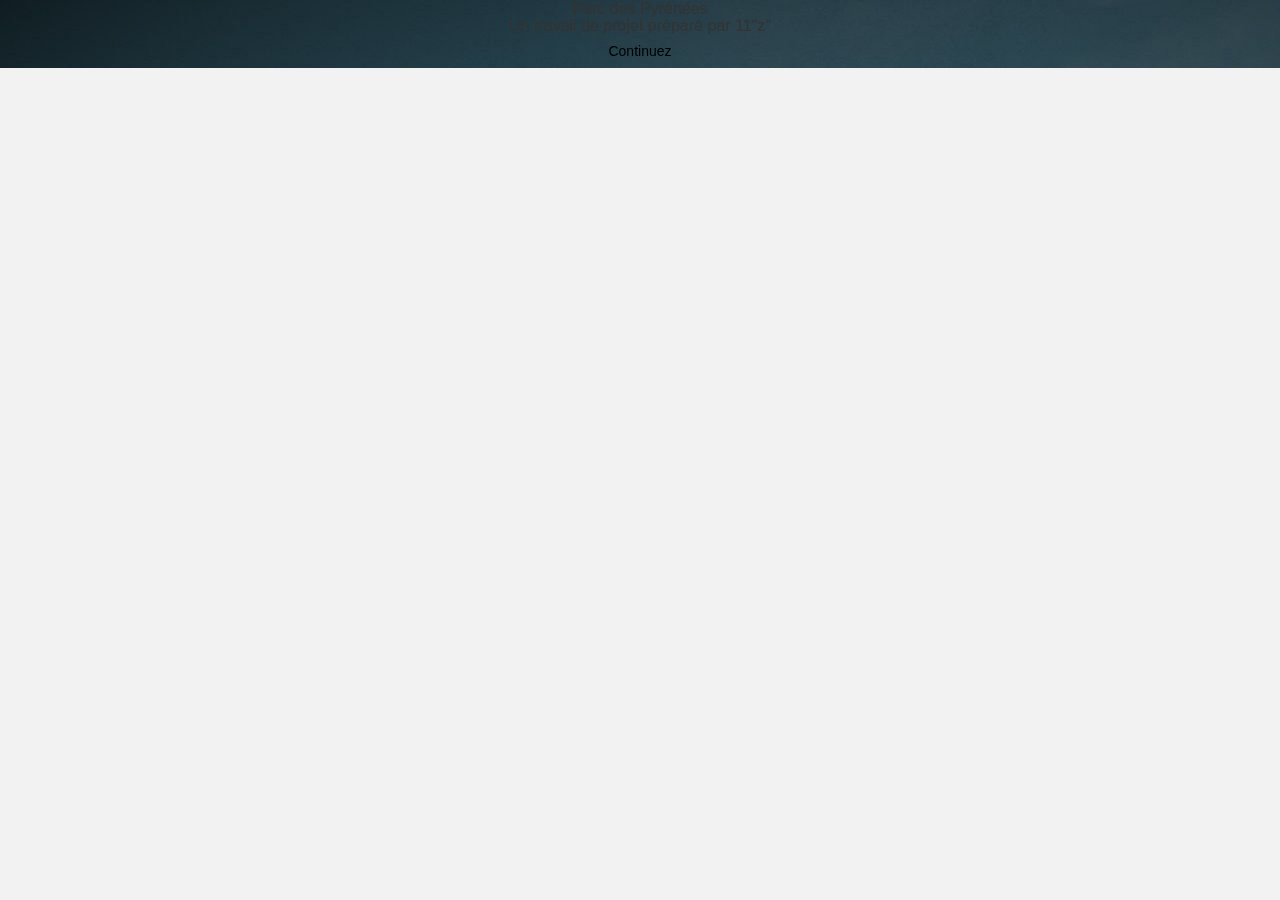
==== commit 872007b2: "Update index.html" ====
--- a/index.html
+++ b/index.html
@@ -22,7 +22,7 @@
 
 		<!-- Theme CSS -->
         <link rel="stylesheet" href="css/reset.css">
-		<link rel="stylesheet" href="css/style.css">
+		<link rel="stylesheet" href="animation/style.css">
 		<link rel="stylesheet" href="css/mobile.css">
 
 		<!-- Skin CSS -->
--- a/animation/style.css
+++ b/animation/style.css
@@ -0,0 +1,120 @@
+html,
+body {
+  height: 100%;
+  overflow: hidden;
+  background: #f2f2f2;
+  margin: 0;
+}
+
+a:link {
+  text-decoration: none;
+}
+
+a:visited {
+  text-decoration: none;
+}
+
+a:hover {
+  text-decoration: none;
+}
+
+a:active {
+  text-decoration: none;
+}
+
+ /* unvisited link */
+a:link {
+  color: black;
+}
+
+/* visited link */
+a:visited {
+  color: black;
+}
+
+/* mouse over link */
+a:hover {
+  color: white;
+}
+
+/* selected link */
+a:active {
+  color: white;
+} 
+
+
+
+ button {
+  font-family: 'Hind Guntur', sans-serif;
+  font-size: 15px;
+  line-height: 1;
+  color: #fff;
+  letter-spacing: 0.025em;
+
+  background: #379aff;
+  padding: 10px 0 10px;
+  cursor: pointer;
+  border: 0;
+  border-radius: 2px;
+  min-width: 120px;
+  overflow: hidden;
+
+  position: absolute;
+  top: 90%;
+  left: 47%;
+  transform: translate(-50%, -50%);
+}
+
+button span {
+  display: block;
+  position: relative;
+  z-index: 10;
+}
+
+button:after,
+button:before {
+  padding: 18px 0 11px;
+  content: '';
+  position: absolute;
+  top: 0;
+  left: calc(-100% - 30px);
+  height: calc(100% - 29px);
+  width: calc(100% + 20px);
+  color: #fff;
+  border-radius: 2px;
+  transform: skew(-25deg);
+}
+
+button:after {
+  background: #fff;
+  transition: left 0.8s cubic-bezier(0.86, 0, 0.07, 1) 0.2s;
+  z-index: 0;
+  opacity: 0.8;
+}
+
+button:before {
+  background: #13c276;
+  z-index: 5;
+  transition: left 1s cubic-bezier(0.86, 0, 0.07, 1);
+}
+
+button:hover:after {
+  left: calc(0% - 10px);
+  transition: left 0.8s cubic-bezier(0.86, 0, 0.07, 1);
+}
+
+button:hover:before {
+  left: calc(0% - 10px);
+  transition: left 1s cubic-bezier(0.86, 0, 0.07, 1);
+}
+
+canvas {
+  width: 420px;
+  height: 420px;
+  background: transparent;
+  position: absolute;
+  top: 50%;
+  left: 50%;
+  transform: translate(-50%, -50%);
+  pointer-events: none;
+}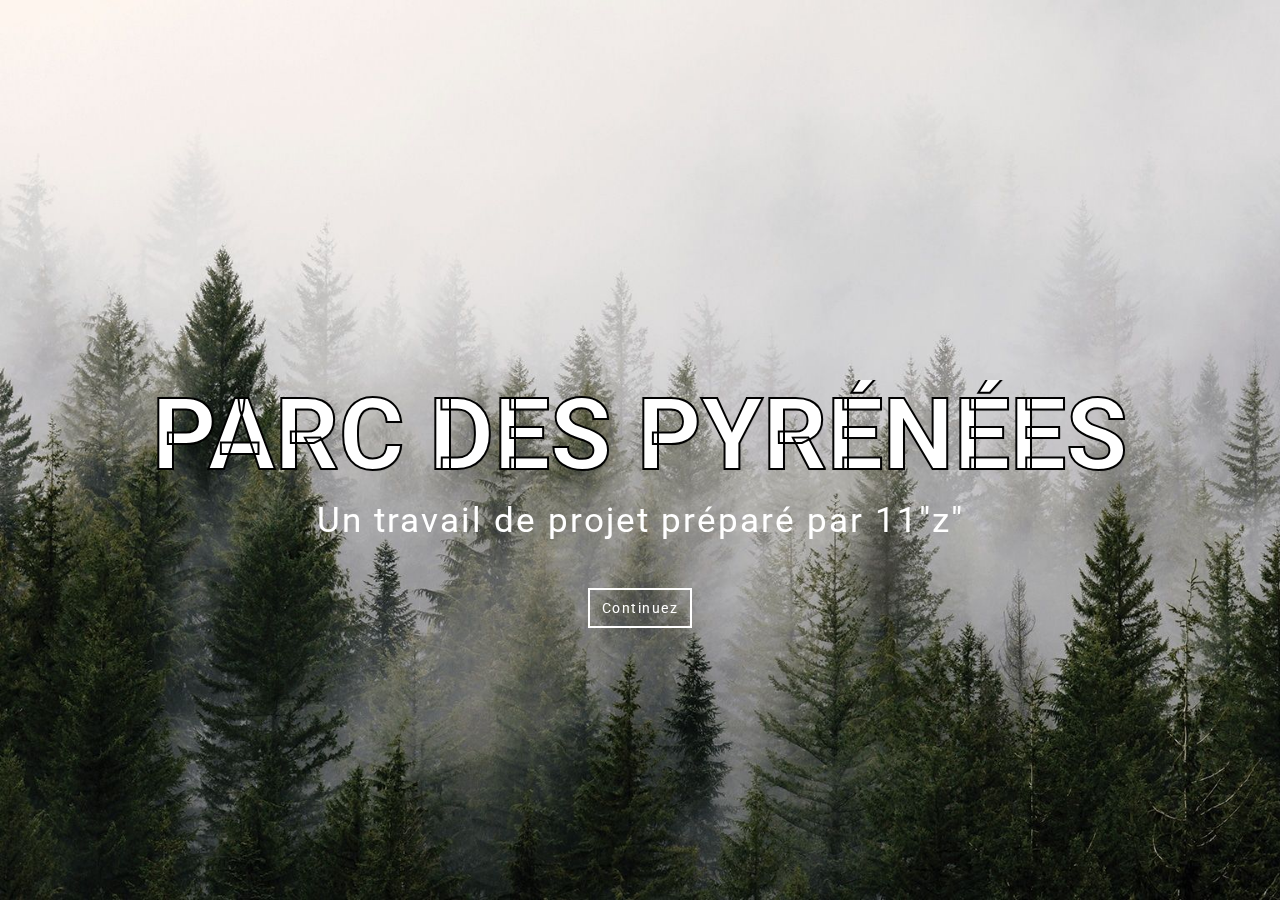
==== commit 04d41c9f: "Update index.html" ====
--- a/index.html
+++ b/index.html
@@ -4,7 +4,7 @@
 
 		<meta charset="utf-8">
 		<meta http-equiv="X-UA-Compatible" content="IE=edge">
-		<title>11z</title>
+		<title>Projet de classe de 11 "z"</title>
 
 		<!-- Mobile Metas -->
 		<meta name="viewport" content="width=device-width, initial-scale=1">
--- a/animation/style.css
+++ b/animation/style.css
@@ -1,120 +1,1136 @@
-html,
+
+html {
+	height: 100% !important;
+}
 body {
-  height: 100%;
+	position: relative;
+	height: 100%;
+	font-size: 14px;
+	color: #363940;
+}
+body .body {
+	height: 100%;
+}
+.cover {
+	position: absolute;
+	width: 100%;
+	height: 100%;
+	left: 0px;
+	top: 0px;
+	background-color: rgba(0, 46, 82, 0.15);
+	padding: 20px;
+}
+.page {
   overflow: hidden;
-  background: #f2f2f2;
-  margin: 0;
-}
-
-a:link {
-  text-decoration: none;
-}
-
-a:visited {
-  text-decoration: none;
-}
-
-a:hover {
-  text-decoration: none;
-}
-
-a:active {
-  text-decoration: none;
-}
-
- /* unvisited link */
-a:link {
-  color: black;
-}
-
-/* visited link */
-a:visited {
-  color: black;
-}
-
-/* mouse over link */
-a:hover {
-  color: white;
-}
-
-/* selected link */
-a:active {
-  color: white;
-} 
-
-
-
- button {
-  font-family: 'Hind Guntur', sans-serif;
-  font-size: 15px;
-  line-height: 1;
-  color: #fff;
-  letter-spacing: 0.025em;
-
-  background: #379aff;
-  padding: 10px 0 10px;
-  cursor: pointer;
-  border: 0;
-  border-radius: 2px;
-  min-width: 120px;
-  overflow: hidden;
-
-  position: absolute;
-  top: 90%;
-  left: 47%;
-  transform: translate(-50%, -50%);
-}
-
-button span {
-  display: block;
-  position: relative;
-  z-index: 10;
-}
-
-button:after,
-button:before {
-  padding: 18px 0 11px;
-  content: '';
-  position: absolute;
-  top: 0;
-  left: calc(-100% - 30px);
-  height: calc(100% - 29px);
-  width: calc(100% + 20px);
-  color: #fff;
-  border-radius: 2px;
-  transform: skew(-25deg);
-}
-
-button:after {
-  background: #fff;
-  transition: left 0.8s cubic-bezier(0.86, 0, 0.07, 1) 0.2s;
-  z-index: 0;
-  opacity: 0.8;
-}
-
-button:before {
-  background: #13c276;
-  z-index: 5;
-  transition: left 1s cubic-bezier(0.86, 0, 0.07, 1);
-}
-
-button:hover:after {
-  left: calc(0% - 10px);
-  transition: left 0.8s cubic-bezier(0.86, 0, 0.07, 1);
-}
-
-button:hover:before {
-  left: calc(0% - 10px);
-  transition: left 1s cubic-bezier(0.86, 0, 0.07, 1);
-}
-
-canvas {
-  width: 420px;
-  height: 420px;
-  background: transparent;
-  position: absolute;
-  top: 50%;
-  left: 50%;
-  transform: translate(-50%, -50%);
-  pointer-events: none;
-}+  background-color: #fff;
+  padding: 50px 0;
+}
+* {
+	border-radius: 0 !important;
+	-webkit-border-radius: 0 !important;
+	-moz-border-radius: 0 !important;
+}
+*:focus { 
+	outline: none !important;
+	box-shadow: none !important;
+}
+
+/* Begin Fonts */
+body {
+	font-family: 'Roboto', Helvetica, Arial, sans-serif;
+}
+h1, h2, h3, h4, h5, h6 {
+	font-family: 'Roboto', Helvetica, Arial, sans-serif;
+	font-weight: 700;
+	margin-bottom: 10px;
+}
+h1 {
+	font-size: 69px;
+	  -webkit-text-stroke-width: 2px;
+  -webkit-text-stroke-color: black;
+}
+h2 {
+	font-size: 30px;
+}
+h3 {
+	font-size: 26px;
+}
+h4 {
+	font-size: 22px;
+}
+h5 {
+	font-size: 18px;
+}
+p {
+	font: 20px/1.5em "Roboto";
+	  -webkit-text-stroke-width: 0px;
+  -webkit-text-stroke-color: black;
+}
+.navbar-nav > li > a {
+	font-family: "Lato", Helvetica, Arial, sans-serif;
+}
+/* End Fonts */
+
+
+section {
+	position: relative;
+}
+.page-loader {
+	position: fixed;
+	left: 0px;
+	top: 0px;
+	width: 100%;
+	height: 100%;
+	z-index: 99999;
+	background: #FFF url(../img/page-loader.gif) center center no-repeat;
+}
+.devider {
+	width: 100%;
+	height: 23px;
+	background: url('../img/devider.png') no-repeat center center;
+	margin: 5px 0 10px;
+}
+.thumbnail {
+	padding: 15px;
+	margin-bottom: 20px;
+	background-color: #FFF;
+	border: 1px solid #DDD;
+	-webkit-transition: all 0.2s ease-in-out;
+	-moz-transition: all 0.2s ease-in-out;
+	-o-transition: all 0.2s ease-in-out;
+	-ms-transition: all 0.2s ease-in-out;
+	transition: all 0.2s ease-in-out;
+}
+.form-control {
+	-webkit-box-shadow: none;
+	box-shadow: none;
+}
+.parallax {
+	position: relative;
+	background-position: 0 0;
+	background-repeat: no-repeat;
+	background-attachment: fixed;
+	-webkit-background-size: cover;
+  	background-size: cover;
+}
+
+#header {
+	/* height: 98px; */
+}
+
+
+/* ===== Begin text colors ===== */
+.text-main { color: #363940; } /* Theme main color */
+.text-white { color: #FFF; }
+.text-off-white { color: #e7e7e7;}
+.text-dark { color: #000; }
+
+
+/* ===== Begin navbar ===== */
+.navbar {
+	margin: 0;
+	border: none;
+	-webkit-transition: all 0.2s ease-in-out;
+	-moz-transition: all 0.2s ease-in-out;
+	-o-transition: all 0.2s ease-in-out;
+	-ms-transition: all 0.2s ease-in-out;
+	transition: all 0.2s ease-in-out;
+}
+.navbar .container {
+	padding-left: 50px;
+	padding-right: 50px;
+}
+
+
+/* Navbar brand (logo) */
+.navbar-brand {
+	background-repeat: no-repeat;
+	background-position: left center;
+	width: 150px;
+	height: auto;
+	padding: 24px 0;
+	text-indent: -99999px;
+	font-size: 24px;
+	font-weight: 600;
+	line-height: 20px;
+	letter-spacing: 4px;
+	-webkit-transition: all 0.2s ease-in-out;
+	-moz-transition: all 0.2s ease-in-out;
+	-o-transition: all 0.2s ease-in-out;
+	-ms-transition: all 0.2s ease-in-out;
+	transition: all 0.2s ease-in-out;
+}
+.navbar-default .navbar-brand {
+	background-image: url(../img/logo.png);
+}
+.navbar-shrink .navbar-brand {
+	background-image: url(../img/logo.png);
+}
+.navbar-transparent .navbar-brand {
+	background-image: url(../img/logo.png);
+}
+.navbar-inverse .navbar-brand {
+	background-image: url(../img/logo.png);
+}
+
+/* Navbar links */
+.navbar-nav > li > a {
+	padding: 24px 0;
+	margin-left: 25px;
+	text-transform: uppercase;
+	font-size: 13px;
+	font-weight: 600;
+}
+
+/* Navbar dropdown */
+.dropdown-left {
+	left: 0 !important;
+	right: auto !important;
+}
+.dropdown-right {
+	right: 0 !important;
+	left: auto !important;
+}
+.navbar-default .navbar-nav > .open > a, .navbar-default .navbar-nav > .open > a:hover, .navbar-default .navbar-nav > .open > a:focus {
+	background-color: transparent;
+}
+.navbar-default .dropdown-menu {
+	padding: 10px 0;
+}
+.dropdown-menu > li > a {
+	padding: 4px 20px;
+	text-transform: uppercase;
+}
+.dropdown-menu > li > a:hover, .dropdown-menu > li > a:focus, .dropdown-menu > li > a.active, .dropdown-menu > .active > a, .dropdown-menu > .active > a:hover, .dropdown-menu > .active > a:focus {
+	text-decoration: none;
+	background-color: transparent;
+}
+
+/* Navbar inverse dropdown */
+.navbar-inverse .dropdown-menu {
+	padding: 10px 0;
+}
+
+/* Navbar fixed */
+.navbar-fixed-top .container {
+	-webkit-transition: all 0.2s ease-in-out;
+	-moz-transition: all 0.2s ease-in-out;
+	-o-transition: all 0.2s ease-in-out;
+	-ms-transition: all 0.2s ease-in-out;
+	transition: all 0.2s ease-in-out;
+}
+
+.navbar-shrink {
+	z-index: 9999;
+	-webkit-box-shadow: 0 1px 3px rgba(0, 0, 0, 0.12);
+	-moz-box-shadow: 0 1px 3px rgba(0, 0, 0, 0.12);
+	box-shadow: 0 1px 3px rgba(0, 0, 0, 0.12);
+}
+.navbar-shrink .navbar-brand {
+	font-size: 20px;
+}
+.navbar-default.navbar-fixed-top.navbar-shrink .container {
+}
+.navbar-fixed-top.navbar-shrink .container {
+	padding-top: 0 !important;
+	padding-bottom: 0 !important;
+}
+.navbar-default.navbar-fixed-top.navbar-shrink .navbar-nav > li > a {
+	padding-top: 24px;
+	padding-bottom: 24px;
+}
+
+/* Navbar transparent */
+.navbar-transparent {
+	background-color: rgba(0, 0, 0, 0);
+}
+.navbar-fixed-top.navbar-transparent .container {
+	padding-top: 30px;
+	padding-bottom: 0;
+}
+.navbar-fixed-bottom.navbar-transparent .container {
+	padding-top: 0;
+	padding-bottom: 30px;
+}
+.navbar-transparent .navbar-nav > li > a {
+	color: #FFF;
+}
+.navbar-transparent .navbar-brand, .navbar-transparent .navbar-brand:focus {
+	color: #FFF;
+}
+/* ===== End navbar ===== */
+
+
+/* ===== Begin intro ===== */
+/* Begin text carousel intro */
+#text-carousel-intro-section {
+	height: 100%;
+}
+#text-carousel-intro-section .container {
+	height: 100%;
+}
+#text-carousel-intro-section .caption {
+	position: relative;
+	top: 50%;
+	margin-top: -70px;
+}
+#text-carousel-intro-section .caption h1 {
+	margin-top: 0;
+	margin-bottom: 5px;
+	font-size: 100px;
+	text-transform: uppercase;
+	text-shadow: 1px 1px 1px rgba(0,0,0,0.3);
+}
+#text-carousel-intro-section .caption p {
+	letter-spacing: 2px;
+	font-size: 35px;
+}
+/* End text carousel intro */
+/* ===== End intro ===== */
+
+
+/* ===== Begin roatet boxes ===== */
+/* Begin rotate box-1 */
+.rotate-box-1, .rotate-box-2 {
+	display: inline-block;
+	margin: 30px 0;
+	-webkit-transition: all 0.2s ease-in-out;
+	-moz-transition: all 0.2s ease-in-out;
+	-o-transition: all 0.2s ease-in-out;
+	-ms-transition: all 0.2s ease-in-out;
+	transition: all 0.2s ease-in-out;
+}
+a.rotate-box-1, a.rotate-box-2 {
+	text-decoration: none;
+	color: #363940;
+}
+a.rotate-box-1:hover, a.rotate-box-2:hover {
+	color: #676D75;
+}
+.rotate-box-1 .rotate-box-icon {
+	display: inline-block;
+	text-align: center;
+	margin-bottom: 15px;
+	margin-right: 25px;
+	margin-top: 10px;
+	float:left;
+	-webkit-transition: all 0.2s ease-in-out;
+	-moz-transition: all 0.2s ease-in-out;
+	-o-transition: all 0.2s ease-in-out;
+	-ms-transition: all 0.2s ease-in-out;
+	transition: all 0.2s ease-in-out;
+}
+.rotate-box-1.square-icon .rotate-box-icon, .rotate-box-2.square-icon .rotate-box-icon {
+	width: 45px;
+	height: 45px;
+	line-height: 45px;
+	color: #FFF !important;
+	font-size: 18px;
+	-webkit-transform: rotate(45deg);
+	-moz-transform: rotate(45deg);
+	-o-transform: rotate(45deg);
+	transform: rotate(45deg);
+}
+.rotate-box-1.square-icon .rotate-box-icon:after, .rotate-box-2.square-icon .rotate-box-icon:after {
+	content: "";
+	position: absolute;
+	top: 3px;
+	right: 3px;
+	bottom: 3px;
+	left: 3px;
+	border: 2px solid #FFF;
+}
+.rotate-box-1:hover.square-icon .rotate-box-icon , .rotate-box-2:hover.square-icon .rotate-box-icon{
+	-webkit-transform: rotate(0deg);
+	-moz-transform: rotate(0deg);
+	-o-transform: rotate(0deg);
+	transform: rotate(0deg);
+}
+.rotate-box-1.square-icon .rotate-box-icon .fa, .rotate-box-2.square-icon .rotate-box-icon .fa{
+	-webkit-transition: all 0.2s ease-in-out;
+	-moz-transition: all 0.2s ease-in-out;
+	-o-transition: all 0.2s ease-in-out;
+	-ms-transition: all 0.2s ease-in-out;
+	transition: all 0.2s ease-in-out;
+	-webkit-transform: rotate(-45deg);
+	-moz-transform: rotate(-45deg);
+	-o-transform: rotate(-45deg);
+	transform: rotate(-45deg);
+}
+.rotate-box-1:hover.square-icon .rotate-box-icon .fa, .rotate-box-2:hover.square-icon .rotate-box-icon .fa{
+	-webkit-transform: rotate(0deg);
+	-moz-transform: rotate(0deg);
+	-o-transform: rotate(0deg);
+	transform: rotate(0deg);
+}
+
+.rotate-box-1 .rotate-box-info a, .rotate-box-2 .rotate-box-info a {
+	-webkit-transition: all 0.2s ease-in-out;
+	-moz-transition: all 0.2s ease-in-out;
+	-o-transition: all 0.2s ease-in-out;
+	-ms-transition: all 0.2s ease-in-out;
+	transition: all 0.2s ease-in-out;
+}
+.rotate-box-1 h4, .rotate-box-2 h4 {
+	font-weight: 400;
+}
+.rotate-box-1 p {
+	padding: 0 10px;
+}
+.rotate-box-1 .rotate-box-info {
+	padding-left: 60px;
+}
+
+/* End rotate box-1 */
+
+
+/* Begin rotate box-2 */
+.rotate-box-2 .rotate-box-icon {
+	display: inline-block;
+	text-align: center;
+	margin-bottom: 15px;
+	-webkit-transition: all 0.2s ease-in-out;
+	-moz-transition: all 0.2s ease-in-out;
+	-o-transition: all 0.2s ease-in-out;
+	-ms-transition: all 0.2s ease-in-out;
+	transition: all 0.2s ease-in-out;
+}
+
+.rotate-box-2.square-icon .rotate-box-icon {
+	width: 75px;
+	height: 75px;
+	line-height: 75px;
+	font-size: 36px;
+}
+
+.rotate-box-2.square-icon .rotate-box-info {
+	margin-top: 30px;
+}
+/* End rotate box-2 */
+/* ===== End rotate boxes ===== */
+
+
+/* ===== Begin progress bar ===== */
+.skill-bar {
+}
+.progress {
+	overflow: visible;
+	height: 25px;
+	margin-bottom: 20px;
+	-webkit-box-shadow: none;
+	box-shadow: none;
+}
+.progress .percent {
+	position: relative;
+	background-color: #222;
+	padding: 7px;
+	color: #FFF;
+	top: -23px;
+}
+.progress .percent:after {
+	content: "";
+	position: absolute;
+	left: 50%;
+	margin-left: -4px;
+	bottom: -4px;
+	width: 0;
+	height: 0;
+	border-left: 4px solid rgba(0, 0, 0, 0);
+	border-right: 4px solid rgba(0, 0, 0, 0);
+	border-top: 4px solid #222;
+}
+.progress-bar {
+	font-size: 10px;
+	line-height: 7px;
+	text-align: right;
+	-webkit-box-shadow: none;
+	box-shadow: none;
+}
+.progress-lebel h6{
+	margin-bottom: 10px;
+	letter-spacing: 2px;
+}
+/* ===== End progress bar ===== */
+
+
+/* Begin cta section */
+#cta-section {
+	padding: 70px 0 80px;
+}
+.cta-btn {
+	margin-top: 30px;
+}
+/* End cta section */
+
+
+/* ===== Begin testimonial ===== */
+.testimonial {
+	position: relative;
+	overflow: hidden;
+	padding: 80px 0;
+}
+
+.testimonial .cover {
+	background-color: rgba(0, 7, 11, 0.87);
+}
+.testimonial-inner {
+	position: relative;
+	max-width: 800px;
+	z-index: 9;
+}
+.testimonial-inner .heading {
+	margin-bottom: 20px;
+}
+.testimonial-inner blockquote {
+	border: none;
+}
+.testimonial-inner blockquote p {
+	letter-spacing: 2px;
+	padding-bottom: 20px;
+}
+.testimonial-inner blockquote cite {
+	font-style: normal;
+	color: #fff;
+	font-size: 1.5em;
+}
+/* ===== End testimonial ===== */
+
+
+/* ===== Begin Portfolio===== */
+.portfolio_area{}
+.portfolio{}
+.portfoloi_top{}
+.portfoloi_content_area{}
+.portfolio_menu{
+	text-align: center;
+	overflow: hidden;
+	margin-top:22px;
+	margin-bottom:48px;
+}
+.portfolio_menu ul{
+	list-style: none outside none;
+    text-align: center;
+}
+.portfolio_menu ul li{
+    display: inline-block;
+}
+.portfolio_menu ul li a{
+	color: #363940;
+	background: transparent;
+    display: inline-block;
+    margin: 4px;
+    padding: 8px 10px;
+    text-decoration: none;
+    text-transform: uppercase;
+}
+.portfolio_content{}
+.portfolio_single_content{
+	position: relative;
+	top: 0;
+	left: 0;
+	width: 100%;
+	z-index: 5;
+	margin-bottom:30px;
+	overflow:hidden;
+	
+}
+.portfolio_single_content:hover img{
+	 -o-transform: scale(2);
+	 -webkit-transform: scale(2);
+	 -moz-transform: scale(2);
+	 -ms-transform: scale(2);
+	 transform: scale(2);
+}
+.portfolio_single_content img{
+	width: 100%;
+	position: relative;
+	top: 0;
+	left: 0;
+	z-index: 6;
+	cursor:pointer;
+	-moz-transition:all 1s;
+	-webkit-transition:all 1s;
+	-o-transition:all 1s;
+	-ms-transition:all 1s;
+	transition:all 1s;
+}
+.portfolio_single_content .canv{
+	width:100% !important;
+	height:100% !important;
+}
+.portfolio_single_content div+div{
+	background: none repeat scroll 0 0 rgba(255,255,255,.9);
+	bottom: -100%;
+	color: #FFC000;
+	font-weight: bold;
+	left: 0;
+	margin: 0;
+	min-height: 90px;
+	padding:31px 5px 0 10px;
+	position: absolute;
+	width: 100%;
+	z-index: 12;
+	border-top:0;
+}
+/*.portfolio_single_content:hover div+div{bottom: 0;}*/
+.portfolio_single_content div{
+	position:absolute;
+	top:0;
+	left:0;
+	z-index:10;
+	width:100%;
+	height:100%;
+	text-align:center;
+	transform:scale(0);
+	transition:all .6s;
+	opacity:0;
+}
+.portfolio_single_content:hover div{
+	transform:scale(1);
+	opacity:1;
+}
+.portfolio_single_content div a{
+	color: #FFFFFF;
+	display: block;
+	font-size: 18px;
+	font-weight: bold;
+	margin-top: 40%;
+	padding-bottom: 10px;
+	text-decoration: none;
+	text-transform: uppercase;
+}
+.portfolio_single_content div span{
+	color: #FFFFFF;
+	font-size: 14px;
+	font-weight: normal;
+	margin: 0;
+	padding: 0;
+	text-transform: uppercase;
+}
+.portfolio_content{}
+.portfolio_content{
+    margin-top: 36px;
+    overflow: hidden;
+}
+/* ===== End Portfolio===== */
+
+
+/* ===== Begin Counter-Up ===== */
+.counter-up {
+	position: relative;
+	background-color: #171717;
+	padding: 80px 0 50px 0;
+}
+.counter-up .cover {
+	background-color: rgba(0, 7, 11, 0.8);
+}
+.counter-up .fact {
+}
+.counter-up .fact.last {
+	border-right: none;
+}
+.counter-up .fact-inner {
+	padding-bottom: 30px;
+}
+.counter-up .fact-inner .counter {
+	font-size: 60px;
+}
+/* ===== End Counter-Up ===== */
+
+
+/* ===== Begin team ===== */
+.team-item {
+	height: 120px;
+}	
+.team-item .team-triangle {
+	width: 120px;
+	height: 120px;
+	background: transparent;
+	-ms-transform: rotate(45deg);
+	-webkit-transform: rotate(45deg);
+	transform: rotate(45deg);
+	margin: 0 auto;
+	position: relative;
+	top: 25px;
+	box-shadow: 0 0 0 6px #FFFFFF, 0 0 0 7px #dadbdb;
+	overflow: hidden;
+}
+.team-item img {
+    max-width: 100%;
+}
+.team-items {
+	margin-bottom: 50px;
+	padding-top: 10px;
+	margin-top: 0;
+}
+.team-triangle .content {
+	-ms-transform: rotate(-45deg);
+	-webkit-transform: rotate(-45deg);
+	transform: rotate(-45deg);
+	top: -35px;
+	position: absolute;
+	left: -37px;
+	width: 190px;
+	height: 190px;
+}
+.team-hover {
+	position: absolute;
+	top: 0;
+	left: 0;
+	width: 100%;
+	height: 100%;
+	background: rgba( 103, 109, 117, 0.9);
+	opacity: 0;
+	-webkit-transition: opacity 0.4s ease-in; /* For Safari 3.1 to 6.0 */
+    transition: opacity 0.4s ease-in;
+}
+.team-item .team-triangle:hover .team-hover {
+	opacity: 1;
+}
+.team-hover i {
+    color: rgba(255, 255, 255,.75);
+    font-size: 28px;
+    margin-top: 57px;
+    position: relative;
+}
+.team-hover p {
+    color: #ffffff;
+    font-size: 16px;
+    font-weight: 400;
+    margin-top: 0;
+}
+.team-items .col-md-2:nth-child(7n+5) {
+	clear: left;
+	margin-left: 24.9999999%;
+}
+.team-items .col-md-2:nth-child(7n+1) {
+	clear: left;
+	margin-left: 16.6666666%;
+}
+/* ===== End team ===== */
+
+
+/* ===== Begin partners ===== */
+#partners-section {
+	padding: 80px 0;
+}
+.partners {
+	background-color: #252320;
+}
+
+.partners img {
+	max-width: 100%;
+	padding: 0 15px;
+}
+/* ===== End partners ===== */
+
+
+/* ===== Begin panels ===== */
+.panel, .panel-heading, .panel-footer  {
+}
+/* ===== End panels ===== */
+
+/* ===== Begin prices ===== */
+.prices .panel {
+	position: relative;
+	overflow: hidden;
+	border: none;
+}
+.prices .panel-body .lead {
+	margin: 0;
+	font-size: 48px;
+}
+.prices .panel-footer {
+	padding: 25px 15px;
+}
+
+/* panel-default */
+.prices .panel-default .panel-heading {
+	padding-top: 25px;
+	border: none;
+}
+.prices .panel-default .panel-body {
+	background-color: #EEE;
+}
+.prices .panel-default .list-group-item {
+	color: #222;
+	border: none;
+}
+.prices .panel-default .panel-footer {
+	background-color: #EEE;
+}
+
+/* price-box-featured */
+.price-box-featured {
+	z-index: 9;
+}
+.price-box-featured .panel {
+	box-shadow: 0 0 15px 2px rgba(0, 0, 0, 0.21);
+	-webkit-transform: scale(1.1);
+	-moz-transform: scale(1.1);
+	-ms-transform: scale(1.1);
+	-o-transform: scale(1.1);
+	transform: scale(1.1);
+}
+.prices .price-box-featured .price-box-ribbon {
+	position: absolute;
+	width: 150px;
+	top: 25px;
+	right: -35px;
+	text-align: center;
+	padding: 5px 20px;
+	background: #FFF;
+	color: #E83F33;
+	-webkit-transform: rotate(45deg);
+	-moz-transform: rotate(45deg);
+	-ms-transform: rotate(45deg);
+	-o-transform: rotate(45deg);
+	transform: rotate(45deg);
+}
+/* ===== End prices ===== */
+
+
+/* ===== Begin social ===== */
+#social-section {
+	padding: 80px 0;
+}
+ul.social-list {
+	text-align: center;
+	margin: 0 auto;
+}
+ul.social-list li{
+	display: inline-block;
+	margin-right: 20px;
+}
+ul.social-list li .rotate-box-1 {
+	margin: 0;
+}
+ul.social-list li a i {
+	color: #fff;
+	font-size:20px;
+}
+/* ===== End social ===== */
+
+
+/* ===== Begin contact ===== */
+#contact-section {
+	position: relative;
+}
+#contact-section h4 {
+	font-weight: 400;
+}
+#contact-section .cover {
+	background-color: rgba(5, 8, 11, 0.93);
+}
+#contact-section .contact .contact-form {
+	margin-bottom: 40px;
+}
+#contact-section .contact .contact-form h4 {
+	margin-bottom: 25px;
+}
+#contact-section .contact .contact-form .input-lg {
+	font-size: 14px;
+}
+#contact-section .contact .contact-form button {
+	width: 100%;
+	height: 40px;
+}
+#contact-section .contact .contact-form button:hover {
+	color: #fff;
+}
+#contact-section .contact .form-control {
+	background-color: rgba(255, 255, 255, 0.06);
+	border-color: #2A2A2A;
+}
+#contact-section .contact .form-control:focus {
+	background-color: #171717;
+	box-shadow: none;
+}
+
+ul.contact-address {
+	float: left;
+	width: 100%;
+	padding: 0;
+	margin: 15px 0 ;
+}
+ul.contact-address li {
+	padding: 0 0 20px;
+	margin: 0;
+}
+ul.contact-address li:last-child {
+	padding-bottom: 0;
+}
+ul.contact-address li i {
+	margin-right: 10px;
+}
+/* ===== End contact ===== */
+
+
+/* ===== Begin footer ===== */
+.footer-top {
+	padding: 60px 0 35px;
+}
+.footer-top .col-md-4 {
+	margin-bottom: 25px;
+}
+.footer {
+	padding: 30px 0;
+}
+.footer a{
+	text-decoration: none;
+}
+
+/*Widget1: Useful Links*/
+ul.imp-links {
+	margin-top: 15px;
+}
+ul.imp-links li {
+	padding: 5px 0;
+}
+ul.imp-links li a {
+	text-decoration: none;
+	color: #fff;
+}
+
+/*Widget2: subscribe form*/
+#subscribe #result {
+    display: block;
+    width: 100% !important;
+}
+#footer_signup {
+    margin: 20px 0;
+}
+#subscribe > input[type="text"] {
+    border: 0 none;
+    color: #99abb7;
+    font-style: italic;
+    font-size: 0.9em;
+    padding: 7px 10px;
+    width: 170px;
+    height: 30px;
+}
+#subscribe > button[type="submit"] {
+    background: none repeat scroll 0 0 #21c2f8;
+    border: 0 none;
+    color: #ffffff;
+    font-style: normal;
+    font-weight: 300;
+    padding: 7px 20px;
+    height: 30px;
+    transition: all 0.4s ease-in;
+}
+
+/*Widget3: twitter*/
+.single-tweet {
+    overflow: hidden;
+    padding-bottom: 15px;
+    padding-top: 10px;
+    word-spacing: 2px;
+}
+
+.tweet-content {
+    padding-bottom: 10px;
+    line-height: 1.5em;
+}
+/* ===== End footer ===== */
+
+
+/* ===== Begin page header ===== */
+.page-header {
+	margin: 0 0 60px 0;
+	padding: 0;
+	border: none;
+}
+.page-header h2 {
+	text-transform: uppercase;
+}
+p.subtitle {
+	letter-spacing: 2px;
+	margin-top: 10px;
+}
+/* ===== End page header ===== */
+
+
+/* ===== Begin extra-space ===== */
+.extra-space-m {
+	width: 100%;
+	height: 20px;
+}
+.extra-space-l {
+	width: 100%;
+	height: 40px;
+}
+.extra-space-xl {
+	width: 100%;
+	height: 60px;
+}
+.extra-space-xxl {
+	width: 100%;
+	height: 80px;
+}
+/* ===== End more-space ===== */
+
+
+/* ===== Begin OWL carousel ===== */
+.owl-carousel {
+	cursor: e-resize;
+}
+.owl-theme .owl-controls {
+	margin-top: 30px;
+}
+.owl-theme .owl-controls .owl-page span {
+	background: rgba(0, 0, 0, 0);
+	width: 14px;
+	height: 14px;
+	border: 3px solid #fff;
+	-webkit-transform: rotate(45deg);
+	-moz-transform: rotate(45deg);
+	-o-transform: rotate(45deg);
+	transform: rotate(45deg);
+}
+.owl-theme .owl-controls .owl-page.active span, .owl-theme .owl-controls.clickable .owl-page:hover span {
+	background: rgba(0, 0, 0, 0);
+	border: 3px solid #fff;
+}
+.owl-buttons {
+	position: absolute;
+	top: 50%;
+	margin-top: -25px;
+	width: 100%;
+}
+.owl-theme .owl-controls .owl-buttons div {
+	position: absolute;
+	width: 100px;
+	height: 100px;
+	line-height: 100px;
+	margin: 0;
+	text-align: center;
+	background: transparent;
+	opacity: 1;
+}
+.owl-theme .owl-controls.clickable .owl-buttons div:hover {
+	opacity: .5;
+}
+.owl-next {
+	background-image: url(../img/arrow-right.png) !important;
+	background-repeat: no-repeat !important;
+	background-position: center !important;
+	right: 0;
+}
+.owl-prev {
+	background-image: url(../img/arrow-left.png) !important;
+	background-repeat: no-repeat !important;
+	background-position: center !important;
+	left: 0;
+}
+/* ===== End OWL carousel ===== */
+
+
+/* ===== Begin buttons ===== */
+.btn {
+	position: relative;
+	letter-spacing: 1.5px;
+	border: none;
+}
+.btn:active {
+	top: 2px;
+}
+
+/* Button default */
+.btn-default, .btn-default:focus, .btn-default.focus, .btn-default:active, .btn-default.active {
+	-webkit-transition: all 0.6s ease-in-out;
+	-moz-transition: all 0.6s ease-in-out;
+	-o-transition: all 0.6s ease-in-out;
+	-ms-transition: all 0.6s ease-in-out;
+	transition: all 0.6s ease-in-out;
+}
+
+/* Button blank */
+.btn-blank {
+	border: 2px solid #fff;
+	color: #fff;
+	padding: 8px 12px;
+	display: inline-block;
+	vertical-align: middle;
+	-webkit-transform: translateZ(0);
+	transform: translateZ(0);
+	box-shadow: 0 0 1px rgba(0, 0, 0, 0);
+	-webkit-backface-visibility: hidden;
+	backface-visibility: hidden;
+	-moz-osx-font-smoothing: grayscale;
+	position: relative;
+	-webkit-transition-property: color;
+	transition-property: color;
+	-webkit-transition-duration: 0.3s;
+	transition-duration: 0.3s;
+}
+.btn-blank:before {
+	content: "";
+	position: absolute;
+	z-index: -1;
+	top: 0;
+	left: 0;
+	right: 0;
+	bottom: 0;
+	background: #fff;
+	-webkit-transform: scaleY(0);
+	transform: scaleY(0);
+	-webkit-transform-origin: 50% 100%;
+	transform-origin: 50% 100%;
+	-webkit-transition-property: transform;
+	transition-property: transform;
+	-webkit-transition-duration: 0.3s;
+	transition-duration: 0.3s;
+	-webkit-transition-timing-function: ease-out;
+	transition-timing-function: ease-out;
+}
+.btn-blank:hover, .btn-blank:focus, .btn-blank:active {
+	color: #333;
+}
+.btn-blank:hover:before, .btn-blank:focus:before, .btn-blank:active:before {
+	-webkit-transform: scaleY(1);
+	transform: scaleY(1);
+}
+
+/* Button active */
+.btn:active, .btn.active {
+	-webkit-box-shadow: inset 0 3px 5px rgba(0, 0, 0, 0.16);
+	box-shadow: inset 0 3px 5px rgba(0, 0, 0, 0.16);
+}
+
+/* Button large */
+.btn-lg {
+	font-size: 1.3em;
+	padding: 10px 40px;
+}
+.btn-lg-xl {
+	font-size: 1.4em;
+	padding: 10px 80px;
+}
+
+
+/* Scroll to top button */
+.scrolltotop {
+	position: fixed;
+	display: none;
+	bottom: 20px;
+	right: 30px;
+	width: 34px;
+	height: 34px;
+	line-height: 34px;
+	text-align: center;
+	text-decoration: none;
+	z-index: 9999;
+	-webkit-transform: rotate(45deg);
+	-moz-transform: rotate(45deg);
+	-o-transform: rotate(45deg);
+	transform: rotate(45deg);
+}
+.scrolltotop .fa {
+	padding-left: 4px;
+	-webkit-transform: rotate(-45deg);
+	-moz-transform: rotate(-45deg);
+	-o-transform: rotate(-45deg);
+	transform: rotate(-45deg);
+}
+/* ===== End buttons ===== */
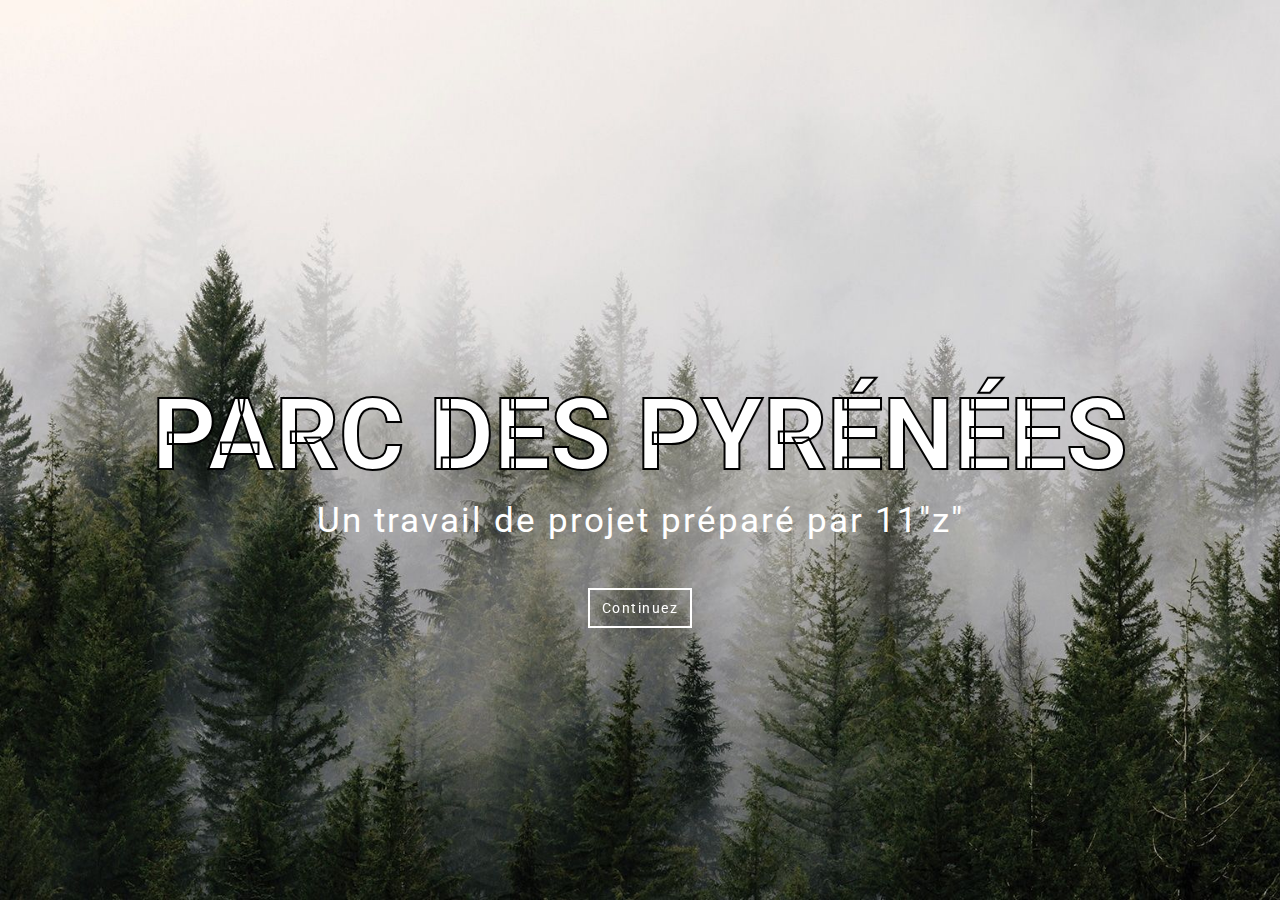
==== commit 838cac9e: "Update index.html" ====
--- a/index.html
+++ b/index.html
@@ -53,7 +53,6 @@
 				<div class="container">
 					<div class="caption text-center text-white" data-stellar-ratio="0.7">
 
-						<div id="owl-intro-text" class="owl-carousel">
 							<div class="item">
 								<h1>Parc des Pyrénées</h1>
 								<p>Un travail de projet préparé par 11"z"</p>
